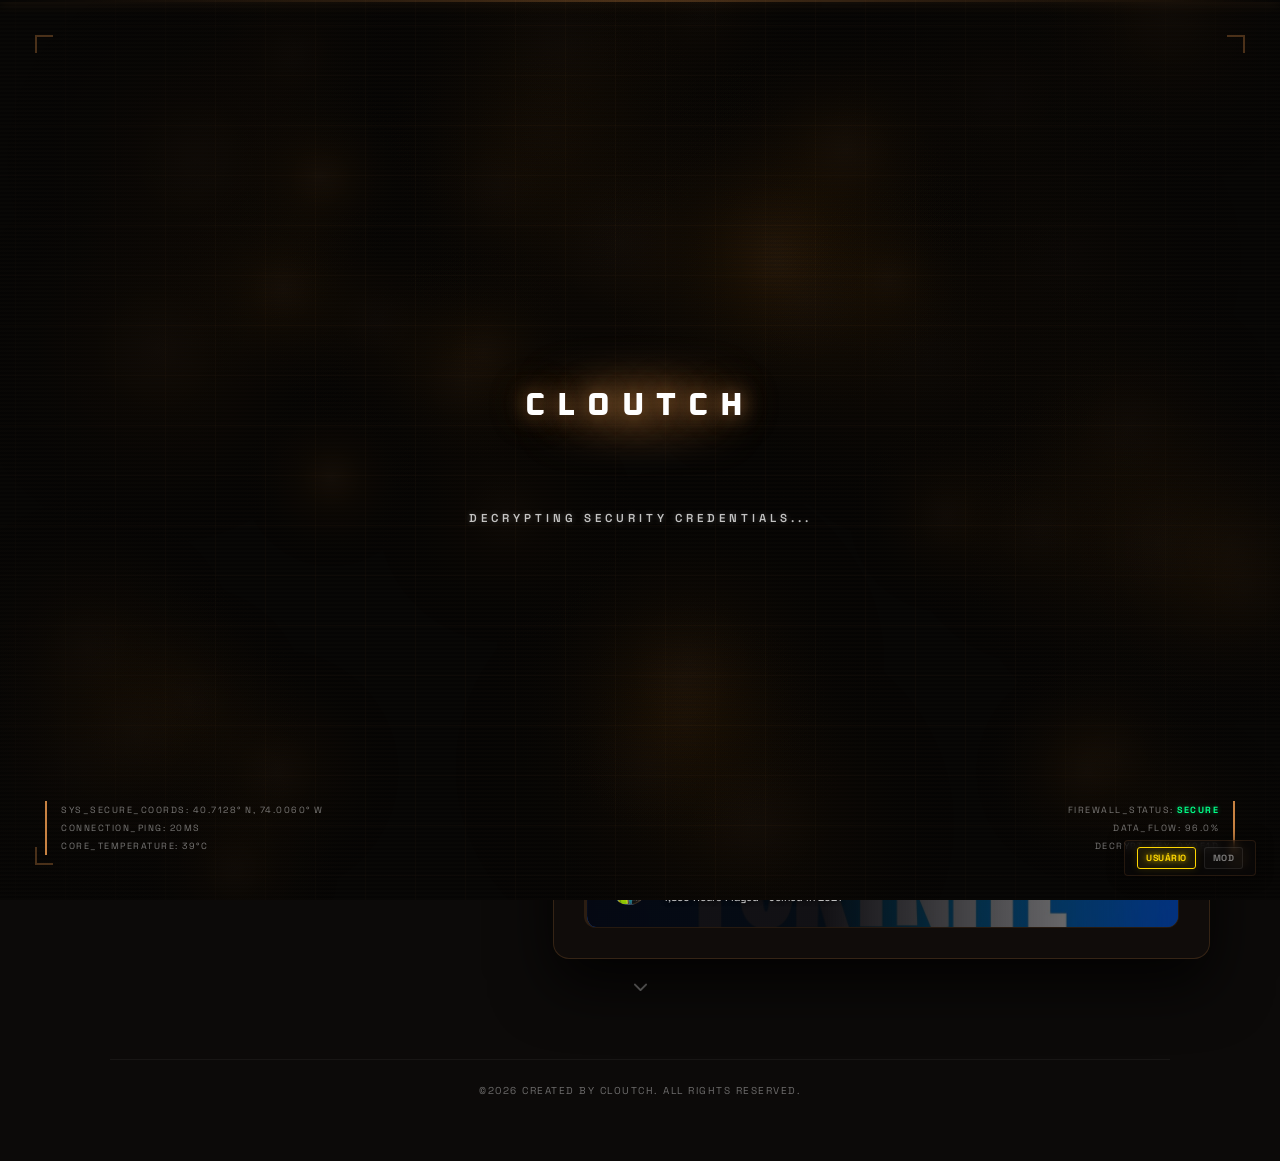
==== Perfil/index.html @ 37347b0c "gg" ====
<!DOCTYPE html>
<html lang="en">

<head>
  <meta charset="UTF-8">
  <meta name="viewport"
    content="width=device-width, initial-scale=1.0, maximum-scale=1.0, minimum-scale=1.0, user-scalable=no">
  <title>Profile | CLOUTCH</title>

  <!-- DNS Prefetching & Preconnecting for load speed -->
  <link rel="preconnect" href="https://fonts.googleapis.com">
  <link rel="preconnect" href="https://fonts.gstatic.com" crossorigin>
  <link rel="preconnect" href="https://cdnjs.cloudflare.com">

  <!-- Gamer Fonts -->
  <link
    href="https://fonts.googleapis.com/css2?family=Oxanium:wght@300;400;600;700;800;900&family=Space+Grotesk:wght@300;400;500;600;700;800&display=swap"
    rel="stylesheet">

  <link rel="stylesheet" href="css/style.css?v=1.2.6">
  <link rel="stylesheet" href="https://cdnjs.cloudflare.com/ajax/libs/font-awesome/6.4.0/css/all.min.css">
</head>

<body>

  <!-- Tela de Introdução (Intro HUD) -->
  <div id="intro-overlay" class="intro-overlay">
    <!-- Canvas para fumaça/partículas dinâmicas -->
    <canvas id="intro-canvas" class="intro-canvas"></canvas>

    <!-- Cantos HUD Decorativos -->
    <div class="hud-corner top-left"></div>
    <div class="hud-corner top-right"></div>
    <div class="hud-corner bottom-left"></div>
    <div class="hud-corner bottom-right"></div>

    <!-- Painéis Flutuantes de Dados -->
    <div class="hud-info-panel panel-left">
      <div>SYS_SECURE_COORDS: 40.7128° N, 74.0060° W</div>
      <div>CONNECTION_PING: <span id="hud-ping">24</span>ms</div>
      <div>CORE_TEMPERATURE: <span id="hud-temp">42</span>°C</div>
    </div>
    <div class="hud-info-panel panel-right">
      <div>FIREWALL_STATUS: <span class="text-green">SECURE</span></div>
      <div>DATA_FLOW: <span id="hud-flow">98.4%</span></div>
      <div>DECRYPT_KEY: <span id="hud-decrypt">0x7F2A</span></div>
    </div>

    <!-- Scanner Holográfico HUD -->
    <div class="intro-scanner-line"></div>

    <div class="intro-content">
      <!-- Logo da Intro Sem Círculo Giratório -->
      <div class="hud-logo-container">
        <span class="hud-title-name" id="glitch-logo">CLOUTCH</span>
        <div class="hud-logo-glow"></div>
      </div>

      <!-- Linha de Status Simples e Elegante -->
      <div class="hud-status-line" id="introTerminal">SYSTEM INITIALIZING...</div>
    </div>

    <!-- Seletor de Modo na Inicialização (Lado Direito) -->
    <div class="intro-mode-selector" id="introModeSelector">
      <button class="mode-btn btn-small active" id="btnModeUser">USUÁRIO</button>
      <button class="mode-btn btn-small" id="btnModeMod">MOD</button>
      <div id="introPassInputWrapper" class="intro-pass-wrapper"
        style="display: none; align-items: center; gap: 6px; margin-left: 8px;">
        <input type="password" id="introPassKey" placeholder="SENHA..." class="hud-input input-mini"
          style="font-family: 'Space Grotesk', sans-serif; font-size: 9px; padding: 4px 8px; border-radius: 3px; background: rgba(0,0,0,0.8); border: 1px solid var(--border); color: #fff; width: 100px;">
        <button class="hud-btn-primary btn-mini" id="btnIntroUnlock"
          style="font-family: 'Oxanium', sans-serif; font-size: 9px; padding: 4px 8px; border-radius: 3px; background: var(--primary); border: none; color: #000; cursor: pointer; font-weight: 700;">IR</button>
      </div>
    </div>
  </div>

  <!-- Background Video (Optimized for instant page load) -->
  <video id="video-background" autoplay loop muted playsinline preload="none">
    <source id="video-source" src="img/Videos/deltaforce.mp4" type="video/mp4">
  </video>

  <!-- Overlays HUD para profundidade -->
  <div class="video-overlay"></div>
  <div class="overlay-gradient"></div>
  <div class="grid-overlay"></div>
  <div class="vignette"></div>

  <audio id="bgAudio" loop preload="none">
    <source
      src="https://archive.org/download/dark-synthwave-pyl9yg/Cluster%20Buster%20-%20Dark%20Synthwave%20-%2012%20The%20Dead%20Next%20Door.mp3"
      type="audio/mpeg">
  </audio>

  <!-- Container Principal com Efeitos 3D -->
  <div class="container" id="hudContainer">

    <!-- Seletor de Idioma HUD Premium (Top Right) -->
    <div class="hud-lang-switcher">
      <button class="lang-btn active" data-lang="pt">PT</button>
      <span class="lang-divider">|</span>
      <button class="lang-btn" data-lang="en">EN</button>
    </div>

    <main class="hud-dashboard">

      <!-- COLUNA ESQUERDA (Left HUD - Réplica Canva) -->
      <section class="left-hud reveal-item reveal-left">

        <div class="hud-avatar-wrapper">
          <!-- Efeitos Holográficos no Fundo -->
          <div class="hud-avatar-glow"></div>

          <!-- Círculos Giratórios Vibrantes (Azul Marinho, Azul Vibrante e Neve Branca) -->
          <div class="hud-avatar-rings">
            <div class="spinning-circle circle-outer"></div>
            <div class="spinning-circle circle-middle">
              <div class="orbiting-dot"></div>
            </div>
            <div class="spinning-circle circle-inner"></div>
          </div>

          <!-- Moldura Circular do Avatar -->
          <div class="hud-avatar-border">
            <img src="img/Principal avatar.png" alt="Avatar de CLOUTCH" class="hud-avatar-img">
          </div>

          <!-- Container para Imagens Holográficas Flutuantes (Órbita de Bolhas ao redor do perfil) -->
          <div id="floating-holograms-container"></div>
        </div>

        <div class="hud-name-wrapper">
          <div class="hud-stars-rank">
            <i class="fas fa-star star-side"></i>
            <i class="fas fa-star star-center"></i>
            <i class="fas fa-star star-side"></i>
          </div>
          <h1 class="hud-main-name">CLOUTCH</h1>
          <div class="hud-status-widget">
            <div class="hud-status-ping-signal">
              <span class="ping-dot"></span>
              <span class="ping-wave"></span>
            </div>
            <div class="hud-status-text-container">
              <span class="hud-status-label">SYS_STATE:</span>
              <span id="dynamicStatusText" class="hud-status-text" data-i18n="statusText">CLOUTCH // CONEXÃO
                SEGURA</span>
              <span class="hud-status-cursor">_</span>
            </div>
          </div>
        </div>
      </section>

      <!-- COLUNA DIREITA (Right HUD - Launcher & Abas Dinâmicas) -->
      <section class="right-hud reveal-item reveal-right">

        <div class="tabs-card">
          <!-- Cabeçalho das Abas -->
          <div class="tabs-header" id="tabsHeader">
            <!-- Botão de Voltar para Jogos (oculto no início) -->
            <button class="tab-btn back-to-games hidden" id="backToGamesBtn">
              <i class="fas fa-arrow-left"></i> <span data-i18n="games">VOLTAR</span>
            </button>

            <!-- Aba Inicial de Jogos -->
            <button class="tab-btn active" data-tab="jogos" id="tabGamesBtn">
              <i class="fas fa-gamepad"></i> <span data-i18n="myGames">MEUS JOGOS</span>
            </button>

            <!-- Aba do Amigo Próximo -->
            <button class="tab-btn" data-tab="amigo" id="tabAmigoBtn">
              <i class="fas fa-user-friends"></i> <span data-i18n="closeFriend">AMIGO PRÓXIMO</span>
            </button>

            <!-- Abas do Jogo Selecionado (ocultas por padrão) -->
            <button class="tab-btn game-tab hidden" data-tab="perfil">
              <i class="fas fa-user-astronaut"></i> <span data-i18n="profile">PERFIL</span>
            </button>
            <button class="tab-btn game-tab hidden" data-tab="detalhes">
              <i class="fas fa-chart-bar"></i> <span data-i18n="stats">DETALHES</span>
            </button>
            <button class="tab-btn game-tab hidden" data-tab="conquistas">
              <i class="fas fa-trophy"></i> <span data-i18n="achievements">CONQUISTAS</span>
            </button>

            <!-- Botão de controle MOD (oculto por padrão, visível apenas no Mod mode) -->
            <button class="tab-btn mod-control-btn" id="btnOpenModControl"
              style="color: var(--secondary); border-left: 1px solid var(--border); display: none;">
              <i class="fas fa-sliders-h"></i> <span data-i18n="modControl">PAINEL MOD</span>
            </button>
          </div>

          <!-- Conteúdos das Abas -->
          <div class="tabs-content">

            <!-- Aba: Seleção Inicial de Jogos -->
            <div class="tab-panel active" id="tab-jogos">
              <div class="pd-header" data-i18n="selectGameHeader">// SELECIONE UM PERFIL DE JOGO</div>

              <div class="games-selector-grid">

                <!-- Delta Force Card -->
                <div class="launcher-game-card" data-game="deltaforce"
                  style="background-image: linear-gradient(90deg, rgba(5, 4, 8, 0.95) 40%, rgba(5, 4, 8, 0.45) 100%), url('img/Delta Force banner.jpg');">
                  <div class="lgc-icon"
                    style="background-image: url('img/deltaforce_avatar.jpg'); background-size: cover; background-position: center;">
                  </div>
                  <div class="lgc-info">
                    <div class="lgc-name">Delta Force: Hawk Ops</div>
                    <div class="lgc-meta"> 4700 Hours Played &bull; Joined in 2025</div>
                  </div>
                  <div class="lgc-arrow"><i class="fas fa-chevron-right"></i></div>
                </div>

                <!-- Rust Card -->
                <div class="launcher-game-card" data-game="rust"
                  style="background-image: linear-gradient(90deg, rgba(5, 4, 8, 0.95) 40%, rgba(5, 4, 8, 0.45) 100%), url('img/Rust banner.jpg');">
                  <div class="lgc-icon"
                    style="background-image: url('img/avatarRust1.png'); background-size: cover; background-position: center;">
                  </div>
                  <div class="lgc-info">
                    <div class="lgc-name">Rust Mobile</div>
                    <div class="lgc-meta">5,200 Hours Played &bull; Joined in 2025</div>
                  </div>
                  <div class="lgc-arrow"><i class="fas fa-chevron-right"></i></div>
                </div>

                <!-- Valorant Card -->
                <div class="launcher-game-card" data-game="valorant"
                  style="background-image: linear-gradient(90deg, rgba(5, 4, 8, 0.95) 40%, rgba(5, 4, 8, 0.45) 100%), url('img/valorent banner.jpg');">
                  <div class="lgc-icon"
                    style="background-image: url('img/valorant_avatar.jpg'); background-size: cover; background-position: center;">
                  </div>
                  <div class="lgc-info">
                    <div class="lgc-name">Valorant</div>
                    <div class="lgc-meta">350 Hours Played &bull; Joined in 2024</div>
                  </div>
                  <div class="lgc-arrow"><i class="fas fa-chevron-right"></i></div>
                </div>

                <!-- Counter-Strike 2 Card -->
                <div class="launcher-game-card" data-game="cs2"
                  style="background-image: linear-gradient(90deg, rgba(5, 4, 8, 0.95) 40%, rgba(5, 4, 8, 0.45) 100%), url('img/Cs2 banner.jpg');">
                  <div class="lgc-icon"
                    style="background-image: url('img/Cs2 perfil.jpg'); background-size: cover; background-position: center;">
                  </div>
                  <div class="lgc-info">
                    <div class="lgc-name">Counter-Strike 2</div>
                    <div class="lgc-meta">3050 Hours Played &bull; Joined in 2021</div>
                  </div>
                  <div class="lgc-arrow"><i class="fas fa-chevron-right"></i></div>
                </div>

                <!-- GTA 5 Card -->
                <div class="launcher-game-card" data-game="gta5"
                  style="background-image: linear-gradient(90deg, rgba(5, 4, 8, 0.95) 40%, rgba(5, 4, 8, 0.45) 100%), url('img/GTA 5 banner.jpg');">
                  <div class="lgc-icon"
                    style="background-image: url('img/Gta 5 avatar.jpg'); background-size: cover; background-position: center;">
                  </div>
                  <div class="lgc-info">
                    <div class="lgc-name">Grand Theft Auto V</div>
                    <div class="lgc-meta">3,250 Hours Played &bull; Joined in 2020</div>
                  </div>
                  <div class="lgc-arrow"><i class="fas fa-chevron-right"></i></div>
                </div>

                <!-- Mission Evo Card -->
                <div class="launcher-game-card" data-game="missionevo"
                  style="background-image: linear-gradient(90deg, rgba(5, 4, 8, 0.95) 40%, rgba(5, 4, 8, 0.45) 100%), url('img/Mission evo Baner.jpg');">
                  <div class="lgc-icon"
                    style="background-image: url('img/Mission evo Avatar.jpg'); background-size: cover; background-position: center;">
                  </div>
                  <div class="lgc-info">
                    <div class="lgc-name">Mission Evo</div>
                    <div class="lgc-meta">1,420 Hours Played &bull; Joined in 2025</div>
                  </div>
                  <div class="lgc-arrow"><i class="fas fa-chevron-right"></i></div>
                </div>

                <!-- Fortnite Card -->
                <div class="launcher-game-card" data-game="fortnite"
                  style="background-image: linear-gradient(90deg, rgba(5, 4, 8, 0.95) 40%, rgba(5, 4, 8, 0.45) 100%), url('img/Fortnit banner.jpg');">
                  <div class="lgc-icon"
                    style="background-image: url('img/fortnite avatar.jpeg'); background-size: cover; background-position: center;">
                  </div>
                  <div class="lgc-info">
                    <div class="lgc-name">Fortnite</div>
                    <div class="lgc-meta">1,850 Hours Played &bull; Joined in 2021</div>
                  </div>
                  <div class="lgc-arrow"><i class="fas fa-chevron-right"></i></div>
                </div>

              </div>
            </div>

            <!-- Aba: Amigo Próximo (Modelo de Perfil Dinâmico) -->
            <div class="tab-panel" id="tab-amigo">

              <!-- LISTA DE AMIGOS (Visível por padrão) -->
              <div id="friends-list-view" class="friends-list-view">
                <div class="pd-header" data-i18n="availableFriendsHeader">// OPERADORES AMIGOS DISPONÍVEIS</div>
                <div class="friends-grid" id="friendsGrid">
                  <!-- Gerado dinamicamente via JS -->
                </div>
              </div>

              <!-- DETALHES DO AMIGO SELECIONADO (Oculto por padrão) -->
              <div id="friend-profile-view" class="friend-profile-view hidden">
                <div class="friend-profile-back-bar">
                  <button class="hud-action-btn" id="btnBackToFriends">
                    <i class="fas fa-arrow-left"></i> <span data-i18n="backToList">VOLTAR PARA A LISTA</span>
                  </button>
                </div>
                <div class="df-profile-layout friend-profile" style="margin-top: 15px;">
                  <!-- Lado Esquerdo: Estatísticas e Detalhes do Amigo -->
                  <div class="df-profile-stats">
                    <div class="pd-header" id="friendProfileHeader">// OPERADOR AMIGO: INDIO-MITO</div>

                    <!-- Biografia do Amigo -->
                    <div class="friend-bio-box" id="friendBioBox">
                      <!-- Carregado via JS -->
                    </div>

                    <!-- Classificação & Mini Grid do Amigo -->
                    <div class="df-quick-stats-row" id="friendQuickStats">
                      <div class="df-rank-badge-card">
                        <span class="df-rb-label">ELITE RANKING</span>
                        <div class="df-rb-title" id="friendRankTitle">DF Pinnacle ⭐</div>
                        <div class="df-rb-score" id="friendRankScore">Score: 94,200</div>
                      </div>
                      <div class="df-stats-mini-grid">
                        <div class="df-sm-item">
                          <span class="df-sm-lbl">PLAYTIME</span>
                          <span class="df-sm-val" id="friendPlaytime">4,354h</span>
                        </div>
                        <div class="df-sm-item">
                          <span class="df-sm-lbl">BATTLES</span>
                          <span class="df-sm-val" id="friendBattles">11,130</span>
                        </div>
                        <div class="df-sm-item">
                          <span class="df-sm-lbl">OVERALL K.D</span>
                          <span class="df-sm-val highlighted-kd" id="friendKD">3.10</span>
                        </div>
                        <div class="df-sm-item">
                          <span class="df-sm-lbl">KILLS</span>
                          <span class="df-sm-val" id="friendKills">34,503</span>
                        </div>
                      </div>
                    </div>

                    <!-- Detalhes de Desempenho -->
                    <div class="pd-header" id="friendPerformanceHeader">// PERFORMANCE DETAILS</div>
                    <div class="details-full-grid" id="friendDetailsGrid">
                      <!-- Carregado dinamicamente via JS -->
                    </div>

                    <!-- Seção de Jogos do Amigo -->
                    <div id="friendGamesSection" style="display: none; margin-top: 18px;">
                      <div class="pd-header" data-i18n="friendActiveGames">// JOGOS JOGADOS POR ELE</div>
                      <div class="friend-games-grid" id="friendGamesGrid"
                        style="display: flex; flex-wrap: wrap; gap: 8px; margin-top: 10px;">
                        <!-- Gerado dinamicamente via JS -->
                      </div>
                    </div>
                  </div>
                </div>
              </div>

            </div>

            <!-- Aba: Perfil do Jogo (Dinamizado por JS) -->
            <div class="tab-panel" id="tab-perfil">
              <div class="df-profile-layout">

                <!-- Lado Esquerdo: Estatísticas e Emblemas -->
                <div class="df-profile-stats">
                  <div class="pd-header" id="profileHeader" data-i18n="generalOperatorData">// DADOS GERAIS DO OPERADOR
                  </div>

                  <!-- Link/Sync Button for account connection -->
                  <div class="df-action-row" id="dfSyncActionRow"
                    style="margin-bottom: 20px; display: none; gap: 12px; flex-wrap: wrap; align-items: center;">
                    <button class="hud-action-btn" id="btnOpenSync">
                      <i class="fas fa-network-wired"></i> <span data-i18n="linkAccount">VINCULAR CONTA /
                        ATUALIZAR</span>
                    </button>
                    <div id="quickSyncIndicator" class="quick-sync-indicator"
                      style="display: none; align-items: center; gap: 6px; font-size: 10px; font-family: 'Space Grotesk', sans-serif; color: var(--green);">
                      <span class="ping-dot"
                        style="background: var(--green); box-shadow: 0 0 6px var(--green); display: inline-block; width: 6px; height: 6px; border-radius: 50%;"></span>
                      <span>CONNECTED: <span id="quickSyncName" style="font-weight: 700; color: #fff;"></span></span>
                    </div>
                  </div>

                  <!-- Classificação & Mini Grid -->
                  <div class="df-quick-stats-row">
                    <div class="df-rank-badge-card">
                      <span class="df-rb-label">BEST RANKING</span>
                      <div class="df-rb-title" id="dfRankTitle">DF Pinnacle 🌟 256</div>
                      <div class="df-rb-score" id="dfRankScore">Score: 89150</div>
                    </div>
                    <div class="df-stats-mini-grid">
                      <div class="df-sm-item">
                        <span class="df-sm-lbl">HOURS</span>
                        <span class="df-sm-val" id="dfHours">4700h</span>
                      </div>
                      <div class="df-sm-item">
                        <span class="df-sm-lbl">BATTLES</span>
                        <span class="df-sm-val" id="dfBattles">11430</span>
                      </div>
                      <div class="df-sm-item">
                        <span class="df-sm-lbl">ASSETS</span>
                        <span class="df-sm-val" id="dfAssets">256.8M</span>
                      </div>
                      <div class="df-sm-item">
                        <span class="df-sm-lbl">EXT. RATE</span>
                        <span class="df-sm-val" id="dfExtractRate">39.8%</span>
                      </div>
                    </div>
                  </div>

                  <!-- Nível & Emblemas Equipados -->
                  <div class="df-equipped-section">
                    <div class="df-op-level-card">
                      <span class="df-op-lbl">OPERATION LEVEL</span>
                      <div class="df-op-badge">
                        <i class="fas fa-helicopter"></i>
                        <span id="dfOpLevel">60</span>
                      </div>
                    </div>
                    <div class="df-equipped-emblems">
                      <span class="df-ee-lbl">EQUIPPED EMBLEMS</span>
                      <div class="df-ee-grid" id="dfEquippedGrid">
                        <!-- Carregado via JS -->
                      </div>
                    </div>
                  </div>

                  <!-- Briefing da Operação / Estilo de Jogo & Gameplay Screen 4K -->
                  <div class="df-playstyle-card" id="dfPlaystyleCard" style="display: none;">
                    <div class="playstyle-header">
                      <div class="playstyle-header-title">
                        <i class="fas fa-satellite-dish"></i> <span id="missionBriefingTitle"
                          data-i18n="missionBriefing">// MISSION BRIEFING & PLAYSTYLE</span>
                      </div>
                      <div class="gameplay-4k-badge">
                        <span class="pulse-red-dot"></span> 4K ULTRA HD
                      </div>
                    </div>

                    <!-- Gameplay 4K Video Screen Container -->
                    <div class="gameplay-video-screen" id="gameplayVideoContainer">
                      <div class="hud-corner top-left"></div>
                      <div class="hud-corner top-right"></div>
                      <div class="hud-corner bottom-left"></div>
                      <div class="hud-corner bottom-right"></div>

                      <video id="gameplayVideo" autoplay loop muted playsinline preload="none">
                        <source id="gameplayVideoSource" src="img/Videos/deltaforce.mp4" type="video/mp4">
                        Seu navegador não suporta vídeos HTML5.
                      </video>

                      <!-- Overlay HUD controls on video -->
                      <div class="video-hud-overlay">
                        <div class="vho-status">
                          <i class="fas fa-play-circle"></i> <span id="vhoGameTitle">DELTA FORCE 4K GAMEPLAY</span>
                        </div>
                      </div>
                    </div>

                    <div class="playstyle-body" id="dfPlaystyleText">
                      <!-- Carregado via JS -->
                    </div>
                  </div>

                  <!-- GAME LINKS (Site Oficial e Redes) -->
                  <div class="df-links-section" id="dfLinksSection" style="display: none;">
                    <span class="df-ee-lbl">// OFFICIAL & COMMUNITY LINKS</span>
                    <div class="df-links-grid" id="dfLinksGrid">
                      <!-- Carregado via JS -->
                    </div>
                  </div>
                </div>


              </div>
            </div>

            <!-- Aba: Detalhes do Jogo (Dinamizado por JS) -->
            <div class="tab-panel" id="tab-detalhes">
              <div class="df-details-layout">

                <!-- Lado Esquerdo: Estatísticas completas -->
                <div class="df-details-stats">
                  <div class="pd-header" id="detailsHeader" data-i18n="performanceDetails">// DETALHES DE DESEMPENHO
                  </div>
                  <div class="details-full-grid" id="dfDetailsGrid">
                    <!-- Carregado via JS -->
                  </div>
                </div>

                <!-- Lado Direito: Gráfico de Radar SVG -->
                <div class="df-details-radar">
                  <div class="pd-header" style="text-align: center;" data-i18n="combatAttributes">// ATRIBUTOS DE
                    COMBATE</div>
                  <div class="radar-container-wrap">
                    <svg viewBox="0 0 200 200" class="hud-radar-svg">
                      <!-- Grelha -->
                      <polygon points="100,20 176,75 147,165 53,165 24,75" class="r-grid-line" />
                      <polygon points="100,40 157,84 135,152 65,152 43,84" class="r-grid-line" />
                      <polygon points="100,60 138,93 124,139 76,139 62,93" class="r-grid-line" />
                      <polygon points="100,80 119,102 112,125 88,125 81,102" class="r-grid-line" />

                      <!-- Eixos -->
                      <line x1="100" y1="100" x2="100" y2="20" class="r-axis-line" />
                      <line x1="100" y1="100" x2="176" y2="75" class="r-axis-line" />
                      <line x1="100" y1="100" x2="147" y2="165" class="r-axis-line" />
                      <line x1="100" y1="100" x2="53" y2="165" class="r-axis-line" />
                      <line x1="100" y1="100" x2="24" y2="75" class="r-axis-line" />

                      <!-- Polígono dinâmico do radar -->
                      <polygon points="100,100 100,100 100,100 100,100 100,100" class="r-value-poly" id="dfRadarPoly" />
                    </svg>

                    <!-- Rótulos -->
                    <span class="r-label r-lbl-top">COMBAT</span>
                    <span class="r-label r-lbl-right">SURVIVAL</span>
                    <span class="r-label r-lbl-botright">CO-OP (PART 1)</span>
                    <span class="r-label r-lbl-botleft">CO-OP (PART 2)</span>
                    <span class="r-label r-lbl-left">WEALTH</span>
                  </div>
                </div>

              </div>
            </div>

            <!-- Aba: Conquistas / Customização (Dinamizado por JS) -->
            <div class="tab-panel" id="tab-conquistas">

              <!-- Título Militar Equipado -->
              <div class="df-active-title-card">
                <div class="pd-header" data-i18n="militaryTitleInUse">// TÍTULO MILITAR EM USO</div>
                <div id="dfTitleDisplay">
                  <!-- Banner Dinâmico em Imagem -->
                  <div class="df-title-display-fallback">
                    <i class="fas fa-ribbon"></i>
                    <div class="df-td-info">
                      <div class="df-td-name" id="dfTitleName">God of War T6</div>
                      <div class="df-td-desc" id="dfTitleDesc">Achieved the maximum prestige of the assault season.
                      </div>
                    </div>
                  </div>
                </div>
              </div>

              <!-- Seletor de Banners/Títulos -->
              <div class="df-all-titles-section" id="dfAllTitlesSection">
                <div class="pd-header" data-i18n="bannersSelector">// SELETOR DE BANNERS E TÍTULOS</div>
                <div class="df-titles-selector-grid" id="dfTitlesGrid">
                  <!-- Carregado via JS -->
                </div>
              </div>

              <!-- Painel de Emblemas de Operador -->
              <div class="df-all-emblems-section">
                <div class="pd-header" data-i18n="collectiblesHeader">// COLECIONÁVEIS E EMBLEMAS MILITARES</div>
                <div class="df-emblems-grid" id="dfAllEmblemsGrid">
                  <!-- Carregado via JS -->
                </div>
              </div>

            </div>

          </div>
        </div>

      </section>

    </main>

    <!-- Indicador de Rolagem -->
    <div class="hud-scroll-indicator">
      <i class="fas fa-chevron-down"></i>
    </div>

    <!-- COPYRIGHT FOOTER (Clean Black & White) -->
    <footer class="hud-clean-footer">
      <div class="footer-copyright-text">
        ©2026 Created by CLOUTCH. All rights reserved.
      </div>
    </footer>

  </div>

  <div id="hudTooltip" class="hud-tooltip"></div>

  <!-- Modal Holográfico: Mod Control Dashboard -->
  <div id="sync-modal" class="hud-modal">
    <div class="hud-modal-overlay" id="syncModalOverlay"></div>
    <div class="hud-modal-content" style="max-width: 720px; max-height: 90vh;">
      <!-- Hud corners -->
      <div class="hud-corner top-left"></div>
      <div class="hud-corner top-right"></div>
      <div class="hud-corner bottom-left"></div>
      <div class="hud-corner bottom-right"></div>

      <div class="hud-modal-header">
        <span class="hud-modal-title" id="modModalTitle">// OPERATOR ACCESS: MOD DASHBOARD</span>
        <div style="display: flex; align-items: center; gap: 10px;">
          <button class="hud-btn-secondary" id="btnAdminLogout"
            style="font-size: 9px; padding: 4px 8px; border-radius: 3px; display: none;">
            <i class="fas fa-sign-out-alt"></i> LOCK SESSION
          </button>
          <button class="hud-modal-close" id="closeSyncModal">&times;</button>
        </div>
      </div>

      <div class="hud-modal-body">
        <!-- VISTA 1: Tela de Login / Bloqueio (Default se não autenticado) -->
        <div id="sync-login-view" class="sync-login-view">
          <div class="hud-modal-section" style="text-align: center; padding: 30px 20px; margin-bottom: 0;">
            <i class="fas fa-user-shield"
              style="font-size: 32px; color: var(--secondary); margin-bottom: 16px; text-shadow: 0 0 10px rgba(255, 215, 0, 0.3);"></i>
            <div class="pd-header">// IDENTITY SECURITY PROTOCOL</div>
            <p class="section-desc-info" style="margin-bottom: 20px;">Administrative privileges required. Enter
              authentication passcode to decrypt control nodes.</p>

            <div class="input-group" style="max-width: 320px; margin: 0 auto;">
              <input type="password" id="adminPassKey" placeholder="ENTER ACCESS KEY..." class="hud-input"
                style="text-align: center;">
              <button class="hud-btn-primary" id="btnAdminUnlock">
                <i class="fas fa-key"></i> UNLOCK
              </button>
            </div>

            <div id="loginFeedback" class="search-feedback-log"
              style="max-width: 320px; margin: 15px auto 0 auto; text-align: left; height: 50px;">
              <div class="log-line text-dim">Gateway standing by. Awaiting key auth...</div>
            </div>
          </div>
        </div>

        <!-- VISTA 2: Console do Admin (Oculto por padrão até logar) -->
        <div id="sync-admin-view" class="sync-admin-view hidden-details">

          <!-- Seção 1: Identidade do Operador (Global) -->
          <div class="hud-modal-section">
            <div class="pd-header">// GLOBAL OPERATOR IDENTITY</div>
            <div class="stats-editor-grid" style="grid-template-columns: 1fr 1fr;">
              <div class="editor-field">
                <label>OPERATOR CALLSIGN (NAME)</label>
                <input type="text" id="editGlobalName" class="hud-input" placeholder="e.g. CLOUTCH">
              </div>
              <div class="editor-field">
                <label>AVATAR IMAGE URL / PATH</label>
                <input type="text" id="editGlobalAvatar" class="hud-input" placeholder="img/Principal avatar.png">
              </div>
            </div>
          </div>

          <!-- Seção 2: Estatísticas Dinâmicas do Jogo Ativo -->
          <div class="hud-modal-section">
            <div class="pd-header" id="modActiveGameHeader">// ACTIVE GAME CONFIG: DELTA FORCE</div>
            <p class="section-desc-info">Modify the records and metrics displayed on the active game dashboard tab.</p>

            <div class="stats-editor-grid" style="grid-template-columns: 1fr 1fr; margin-bottom: 12px;">
              <div class="editor-field">
                <label>RANKING / PRESTIGE TITLE</label>
                <input type="text" id="editGameRankTitle" class="hud-input">
              </div>
              <div class="editor-field">
                <label>RANKING SCORE VALUE</label>
                <input type="text" id="editGameRankScore" class="hud-input">
              </div>
              <div class="editor-field">
                <label>TOTAL BATTLES / MATCHES</label>
                <input type="text" id="editGameBattles" class="hud-input">
              </div>
              <div class="editor-field">
                <label>PLAYTIME HOURS</label>
                <input type="text" id="editGameHours" class="hud-input">
              </div>
              <div class="editor-field" style="grid-column: span 2;">
                <label>GAMEPLAY VIDEO URL / FILE PATH (4K)</label>
                <input type="text" id="editGameVideoUrl" class="hud-input"
                  placeholder="e.g. videoplayback (1).webm or https://path/to/video.mp4">
              </div>
            </div>

            <div class="pd-header">// EXTRA PERFORMANCE ATTRIBUTES</div>
            <!-- Container de Inputs Gerados Dinamicamente via JS -->
            <div class="stats-editor-grid" id="dynamicStatsFieldsContainer"></div>

            <div class="pd-header" style="margin-top: 16px;">// GAME LINKS & OFFICIAL WEBSITES</div>
            <p class="section-desc-info" style="margin-bottom: 8px;">Add links to official sites or community hubs for
              this game (Format: Label|URL, one link per line).</p>
            <div style="margin-bottom: 16px;">
              <textarea id="editGameLinks" class="hud-input" rows="3"
                style="width: 100%; font-family: monospace; font-size: 10px; background: rgba(0,0,0,0.8); border: 1px solid var(--border); color: #fff; border-radius: 4px; padding: 10px; resize: vertical;"
                placeholder="Site Oficial|https://deltaforce.garena.com/pt/?redirect=0&#10;Discord Oficial|https://discord.gg/deltaforce"></textarea>
            </div>
          </div>

          <!-- Seção 3: Adicionar Novo Título Militar -->
          <div class="hud-modal-section">
            <div class="pd-header">// ADD NEW MILITARY TITLE TO GAME</div>
            <p class="section-desc-info">Create a new customizable prestige banner card and add it to the selector
              database.</p>
            <div class="stats-editor-grid" style="grid-template-columns: 1fr 1fr;">
              <div class="editor-field">
                <label>TITLE CALLSIGN (NAME)</label>
                <input type="text" id="newTitleName" class="hud-input" placeholder="e.g. God of War T10">
              </div>
              <div class="editor-field">
                <label>BANNER IMAGE FILENAME</label>
                <input type="text" id="newTitleFile" class="hud-input"
                  placeholder="e.g. tituloRust1.png (inside img/titulos/)">
              </div>
              <div class="editor-field" style="grid-column: span 2;">
                <label>PRESTIGE REQUIREMENT / DESCRIPTION</label>
                <input type="text" id="newTitleDesc" class="hud-input"
                  placeholder="e.g. Reached top rank in Warzone Season 10">
              </div>
            </div>
            <div style="display: flex; justify-content: flex-end; margin-top: 12px;">
              <button class="hud-btn-secondary" id="btnAddTitle">
                <i class="fas fa-plus"></i> ADD TITLE
              </button>
            </div>
          </div>

          <!-- Seção 4: Adicionar Novo Emblema Militar -->
          <div class="hud-modal-section">
            <div class="pd-header">// ADD NEW COLLECTIBLE EMBLEM / PATCH</div>
            <p class="section-desc-info">Create a military patch badge collectible and add it to the unlocked items
              grid.</p>
            <div class="stats-editor-grid" style="grid-template-columns: 1fr 1fr 1fr;">
              <div class="editor-field">
                <label>EMBLEM NAME</label>
                <input type="text" id="newEmblemName" class="hud-input" placeholder="e.g. Gold Eagle">
              </div>
              <div class="editor-field">
                <label>CUSTOM IMAGE FILE PATH (OPTIONAL)</label>
                <input type="text" id="newEmblemFile" class="hud-input"
                  placeholder="e.g. emblemFile.png (inside img/emblemas/)">
              </div>
              <div class="editor-field">
                <label>FONT AWESOME ICON CLASS (IF NO IMAGE)</label>
                <input type="text" id="newEmblemIcon" class="hud-input" placeholder="e.g. fa-award" value="fa-award">
              </div>

              <div class="editor-field">
                <label>EMBLEM SHAPE (SVG SHAPE CLASS)</label>
                <select id="newEmblemShape" class="hud-input">
                  <option value="shape-shield">Shield</option>
                  <option value="shape-circle">Circle</option>
                  <option value="shape-diamond">Diamond</option>
                  <option value="shape-triangle">Triangle</option>
                </select>
              </div>
              <div class="editor-field">
                <label>EMBLEM COLOR CLASS</label>
                <select id="newEmblemColor" class="hud-input">
                  <option value="gold-emb">Gold</option>
                  <option value="cyan-emb">Cyan</option>
                  <option value="blue-emb">Blue</option>
                  <option value="red-emb">Red</option>
                  <option value="green-emb">Green</option>
                </select>
              </div>
              <div class="editor-field">
                <label>UNLOCKED STATE</label>
                <select id="newEmblemUnlocked" class="hud-input">
                  <option value="true">Unlocked</option>
                  <option value="false">Locked</option>
                </select>
              </div>

              <div class="editor-field" style="grid-column: span 3;">
                <label>ACQUISITION DESCRIPTION</label>
                <input type="text" id="newEmblemDesc" class="hud-input"
                  placeholder="e.g. Awarded for 10 consecutive victories.">
              </div>
            </div>
            <div style="display: flex; justify-content: flex-end; margin-top: 12px;">
              <button class="hud-btn-secondary" id="btnAddEmblem">
                <i class="fas fa-plus"></i> ADD EMBLEM
              </button>
            </div>
          </div>

          <!-- Seção 5: Conexão & Auto-Sync -->
          <div class="hud-modal-section">
            <div class="pd-header">// NETWORK LINK & SYNC SIMULATOR</div>
            <div class="sync-options-row">
              <div class="sync-option-card">
                <span class="option-title">AUTO-SYNC SIMULATOR</span>
                <p class="option-desc">Simulates live gameplay progression in the background.</p>
                <label class="hud-switch">
                  <input type="checkbox" id="chkAutoSync">
                  <span class="slider"></span>
                </label>
              </div>

              <div class="sync-option-card">
                <span class="option-title">GAMES NETWORK STATUS</span>
                <p class="option-desc">Connect/Disconnect to simulated main server node.</p>
                <div class="link-status-container" style="padding: 6px 12px; margin-bottom: 0;">
                  <div class="status-indicator">
                    <span class="ping-dot red" id="syncStatusDot"></span>
                    <span id="syncStatusText" class="status-text text-red" style="font-size: 9px;">DISCONNECTED</span>
                  </div>
                  <div id="linkedAccountDetails" class="hidden-details"
                    style="font-size: 9px; flex-direction: column; gap: 2px;">
                    <div>NAME: <span id="linkedName" class="text-highlight">None</span></div>
                    <div>UID: <span id="linkedUID" class="text-dim">00000000</span></div>
                  </div>
                </div>

                <div class="input-group" style="margin-top: 10px; gap: 5px;">
                  <input type="text" id="dfSearchNickname" placeholder="NICKNAME / UID..." class="hud-input"
                    style="padding: 6px 10px; font-size: 11px;">
                  <button class="hud-btn-primary" id="btnSearchConnect" style="padding: 6px 12px; font-size: 10px;">
                    CONNECT
                  </button>
                </div>
                <div id="searchFeedback" class="search-feedback-log"
                  style="height: 40px; min-height: 40px; margin-top: 8px; padding: 4px 8px; font-size: 8px;">
                  <div class="log-line text-dim">System standby...</div>
                </div>
              </div>
            </div>
          </div>

          <!-- Ações Gerais -->
          <div class="editor-actions"
            style="margin-top: 24px; padding-top: 16px; border-top: 1px solid var(--border); display: flex; justify-content: flex-end; gap: 10px;">
            <button class="hud-btn-secondary" id="btnCancelModPanel" type="button">
              CANCEL
            </button>
            <button class="hud-btn-primary" id="btnSaveManualStats" type="button">
              <i class="fas fa-save"></i> SAVE ALL CHANGES
            </button>
          </div>

        </div>
      </div>
    </div>
  </div>

  <!-- Notification Toast Container -->
  <div id="hud-notification-container" class="hud-notification-container"></div>

  <script src="script.js?v=1.2.6"></script>
</body>

</html>
---- Perfil/css/style.css ----
@import url('https://fonts.googleapis.com/css2?family=Oxanium:wght@300;400;600;700;800;900&family=Space+Grotesk:wght@300;400;500;600;700;800&display=swap');

/* ═══════════════════════════════════════════════════
   CONFIGURAÇÕES GERAIS E RESET
   ═══════════════════════════════════════════════════ */
:root {
  --bg: #0c0a09;
  --primary: #c88242;
  /* Bronze Militar */
  --secondary: #ffd700;
  /* Amarelo Canva */
  --orange: #ff8c00;
  /* Laranja Canva */
  --green: #00ff88;
  /* Verde Ativo */
  --text: #ffffff;
  --text-dim: rgba(255, 255, 255, 0.45);
  --text-mid: rgba(255, 255, 255, 0.75);
  --border: rgba(200, 130, 66, 0.2);
  --glass: rgba(18, 14, 11, 0.85);
  --transition: all 0.3s cubic-bezier(0.25, 0.8, 0.25, 1);
}

*,
*::before,
*::after {
  box-sizing: border-box;
  margin: 0;
  padding: 0;
}

html {
  scroll-behavior: smooth;
  scrollbar-width: thin;
  scrollbar-color: var(--primary) rgba(255, 255, 255, .05);
  overflow-x: hidden;
  width: 100%;
  touch-action: pan-x pan-y;
  -ms-touch-action: pan-x pan-y;
}

html::-webkit-scrollbar {
  width: 6px;
}

html::-webkit-scrollbar-track {
  background: rgba(255, 255, 255, .03);
}

html::-webkit-scrollbar-thumb {
  background: var(--primary);
  border-radius: 4px;
}

body {
  font-family: 'Space Grotesk', 'Oxanium', sans-serif;
  background: var(--bg);
  color: var(--text);
  -webkit-font-smoothing: antialiased;
  overflow-x: hidden;
  min-height: 100vh;
  user-select: none;
  -webkit-user-select: none;
  -moz-user-select: none;
  -ms-user-select: none;
  touch-action: pan-x pan-y;
  -ms-touch-action: pan-x pan-y;
}

body::before {
  content: '';
  position: fixed;
  inset: 0;
  background: radial-gradient(700px circle at var(--mouse-x, 50%) var(--mouse-y, 50%), rgba(200, 130, 66, 0.04) 0%, transparent 60%);
  pointer-events: none;
  z-index: -5;
}

/* ═══════════════════════════════════════════════════
   VIDEO E OVERLAYS DE FUNDO
   ═══════════════════════════════════════════════════ */
#video-background {
  position: fixed;
  inset: 0;
  width: 100vw;
  height: 100vh;
  object-fit: cover;
  z-index: -10;
  pointer-events: none;
  filter: brightness(0.38) contrast(1.1) saturate(0.7);
}

.video-overlay {
  position: fixed;
  inset: 0;
  background: rgba(0, 0, 0, 0.45);
  z-index: -9;
  pointer-events: none;
}

.overlay-gradient {
  position: fixed;
  inset: 0;
  z-index: -8;
  pointer-events: none;
  background:
    radial-gradient(ellipse at 15% 70%, rgba(200, 130, 66, 0.08) 0%, transparent 45%),
    radial-gradient(ellipse at 85% 20%, rgba(255, 140, 0, 0.06) 0%, transparent 45%),
    linear-gradient(180deg, rgba(12, 10, 9, 0.9) 0%, rgba(12, 10, 9, 0.2) 50%, rgba(12, 10, 9, 0.95) 100%);
}

.grid-overlay {
  position: fixed;
  inset: 0;
  z-index: -7;
  pointer-events: none;
  background-image:
    linear-gradient(rgba(200, 130, 66, 0.02) 1px, transparent 1px),
    linear-gradient(90deg, rgba(200, 130, 66, 0.02) 1px, transparent 1px);
  background-size: 40px 40px;
}

.vignette {
  position: fixed;
  inset: 0;
  z-index: -6;
  pointer-events: none;
  background: radial-gradient(circle, transparent 40%, rgba(12, 10, 9, 0.85) 100%);
}



/* ═══════════════════════════════════════════════════
   CONTAINER E LAYOUT PRINCIPAL
   ═══════════════════════════════════════════════════ */
.container {
  position: relative;
  max-width: 1100px;
  margin: 0 auto;
  padding: 80px 20px 40px 20px;
  z-index: 10;
  min-height: 100vh;
  display: flex;
  flex-direction: column;
  justify-content: space-between;
  /* Ativa suporte para preservação 3D nos filhos */
  transform-style: preserve-3d;
  will-change: transform;
}

.hud-dashboard {
  display: grid;
  grid-template-columns: 38% 62%;
  gap: 40px;
  align-items: flex-start;
  margin-top: 40px;
  transform-style: preserve-3d;
}

/* ═══════════════════════════════════════════════════
   COLUNA ESQUERDA - NOVO TERMINAL HUD (MOCKUP CANVA)
   ═══════════════════════════════════════════════════ */
.left-hud-console {
  display: flex;
  flex-direction: column;
  gap: 30px;
  align-items: center;
  justify-content: flex-start;
  transform-style: preserve-3d;
}

/* Moldura do Telão de Vídeo */
.video-terminal-frame {
  background: rgba(8, 12, 20, 0.65);
  border: 2.5px solid rgba(0, 85, 255, 0.35);
  border-radius: 12px;
  padding: 12px;
  box-shadow:
    0 0 30px rgba(0, 85, 255, 0.2),
    inset 0 0 15px rgba(0, 85, 255, 0.1);
  backdrop-filter: blur(8px);
  -webkit-backdrop-filter: blur(8px);
  width: 100%;
  max-width: 400px;
  transform: translateZ(40px);
  overflow: hidden;
  transition: var(--transition);
}

.video-terminal-frame:hover {
  border-color: rgba(0, 191, 255, 0.6);
  box-shadow: 0 0 40px rgba(0, 191, 255, 0.35), inset 0 0 20px rgba(0, 191, 255, 0.15);
}

.vt-header {
  display: flex;
  justify-content: space-between;
  align-items: center;
  font-family: 'Space Grotesk', monospace;
  font-size: 8px;
  font-weight: 700;
  letter-spacing: 1.5px;
  color: rgba(255, 255, 255, 0.45);
  border-bottom: 1px solid rgba(255, 255, 255, 0.12);
  padding-bottom: 6px;
  margin-bottom: 10px;
}

.vt-blink {
  color: #ff3b30;
  animation: recBlink 1.5s steps(2, start) infinite;
}

@keyframes recBlink {
  to {
    visibility: hidden;
  }
}

.vt-title {
  text-transform: uppercase;
}

/* ═══════════════════════════════════════════════════
   COLUNA ESQUERDA (Left HUD - Réplica Canva) ═══════════════════════════════════════════════════ */
.left-hud {
  display: flex;
  flex-direction: column;
  align-items: flex-start;
  gap: 25px;
  transform-style: preserve-3d;
}

/* Avatar de perfil - Círculos Giratórios Vibrantes (Azul Marinho, Neon e Neve Branca) */
.hud-avatar-wrapper {
  position: relative;
  width: 140px;
  height: 140px;
  transform: translateZ(90px);
  margin-left: 20px;
  margin-top: 30px;
  margin-bottom: 30px;
  transition: var(--transition);
  display: flex;
  align-items: center;
  justify-content: center;
}

/* Anéis de Órbita Concêntricos (Centralização Perfeita) */
.hud-avatar-rings {
  position: absolute;
  top: 50%;
  left: 50%;
  width: 220px;
  height: 220px;
  transform: translate(-50%, -50%);
  pointer-events: none;
  z-index: -1;
}

.spinning-circle {
  position: absolute;
  border-radius: 50%;
  border: 1px solid transparent;
  top: 0;
  left: 0;
  right: 0;
  bottom: 0;
  margin: auto;
  transition: var(--transition);
}

/* Anel Externo - Azul Neon Fino e Sutil */
.circle-outer {
  width: 190px;
  height: 190px;
  border: 0.8px dashed rgba(200, 130, 66, 0.3);
  filter: drop-shadow(0 0 4px rgba(200, 130, 66, 0.2));
  animation: rotateClockwise 20s linear infinite;
}

/* Anel Central - Neve Branca (Fina Linha Sólida com Partícula Orbitando) */
.circle-middle {
  width: 166px;
  height: 166px;
  border: 0.8px solid rgba(255, 255, 255, 0.2);
  filter: drop-shadow(0 0 3px rgba(255, 255, 255, 0.3));
  animation: rotateCounterClockwise 12s linear infinite;
}

/* Partícula de Neve Orbitando no Anel Central */
.orbiting-dot {
  position: absolute;
  top: -3px;
  /* Centralizado verticalmente na borda */
  left: 50%;
  transform: translateX(-50%);
  width: 6px;
  height: 6px;
  background: #ffffff;
  border-radius: 50%;
  box-shadow: 0 0 8px rgba(255, 255, 255, 0.95);
}

/* Anel Interno - Azul Marinho Fino e Faint */
.circle-inner {
  width: 148px;
  height: 148px;
  border: 1px solid rgba(200, 130, 66, 0.15);
  filter: drop-shadow(0 0 3px rgba(200, 130, 66, 0.1));
  animation: rotateClockwise 7s linear infinite;
}

@keyframes rotateClockwise {
  from {
    transform: rotate(0deg);
  }

  to {
    transform: rotate(360deg);
  }
}

@keyframes rotateCounterClockwise {
  from {
    transform: rotate(360deg);
  }

  to {
    transform: rotate(0deg);
  }
}

/* Aura de Brilho de Fundo Suave */
.hud-avatar-glow {
  position: absolute;
  inset: -15px;
  background: radial-gradient(circle, rgba(200, 130, 66, 0.15) 0%, transparent 70%);
  border-radius: 50%;
  pointer-events: none;
  animation: glowPulse 3s infinite alternate;
  z-index: -2;
}

@keyframes glowPulse {
  0% {
    transform: scale(0.95);
    opacity: 0.4;
  }

  100% {
    transform: scale(1.06);
    opacity: 0.75;
  }
}

/* Moldura Circular do Avatar (Limpa e Sutil) */
.hud-avatar-border {
  width: 100%;
  height: 100%;
  border-radius: 50%;
  border: 2px solid rgba(200, 130, 66, 0.65);
  box-shadow: 0 0 15px rgba(200, 130, 66, 0.3), inset 0 0 10px rgba(0, 0, 0, 0.65);
  overflow: hidden;
  position: relative;
  background: #120e0b;
  transition: var(--transition);
  z-index: 2;
}

.hud-avatar-img {
  width: 100%;
  height: 100%;
  object-fit: cover;
  transition: transform 0.5s cubic-bezier(0.25, 0.8, 0.25, 1);
  z-index: 1;
}

/* Efeito Hover nos Círculos e Avatar (Apenas zoom suave na imagem) */
.hud-avatar-wrapper:hover .hud-avatar-img {
  transform: scale(1.08);
}

/* Bloco do nome CLOUTCH (Laranja Canva) */
.hud-name-wrapper {
  display: flex;
  flex-direction: column;
  align-items: flex-start;
  gap: 6px;
  transform: translateZ(60px);
}

.hud-stars-rank {
  display: flex;
  align-items: center;
  gap: 6px;
  margin-bottom: -2px;
  margin-left: 2px;
}

.hud-stars-rank i {
  color: var(--primary);
  text-shadow: 0 0 10px var(--primary), 0 0 3px #ffffff;
  opacity: 0.95;
}

.hud-stars-rank .star-center {
  font-size: 13px;
  transform: translateY(-1px);
  filter: drop-shadow(0 0 4px var(--primary));
}

.hud-stars-rank .star-side {
  font-size: 9px;
  opacity: 0.75;
}

.hud-main-name {
  font-family: 'Space Grotesk', sans-serif;
  font-size: 3.5rem;
  font-weight: 900;
  letter-spacing: 2px;
  background: linear-gradient(180deg, #ffffff 30%, #ffa500 100%);
  -webkit-background-clip: text;
  -webkit-text-fill-color: transparent;
  filter: drop-shadow(0px 3px 4px rgba(0, 0, 0, 0.95));
  line-height: 1.05;
  text-transform: uppercase;
}

/* Novo Widget de Status HUD Premium (Modelo Militar Cinza Simplificado) */
.hud-status-widget {
  position: relative;
  display: inline-flex;
  align-items: center;
  gap: 12px;
  background: linear-gradient(90deg, rgba(200, 130, 66, 0.08) 0%, rgba(0, 0, 0, 0.6) 100%);
  border: 1.5px solid rgba(200, 130, 66, 0.25);
  border-left: 4px solid var(--primary);
  border-radius: 4px;
  padding: 8px 16px;
  margin-top: 15px;
  box-shadow: 0 4px 15px rgba(0, 0, 0, 0.6), 0 0 10px rgba(200, 130, 66, 0.1);
  backdrop-filter: blur(8px);
  -webkit-backdrop-filter: blur(8px);
  min-width: 260px;
}

/* Sinalizador de Ping / Pulso Cinza Militar */
.hud-status-ping-signal {
  position: relative;
  width: 8px;
  height: 8px;
  display: flex;
  align-items: center;
  justify-content: center;
}

.ping-dot {
  width: 6px;
  height: 6px;
  border-radius: 50%;
  background: #ff9f40;
  box-shadow: 0 0 8px #ff9f40;
  z-index: 2;
}

.ping-wave {
  position: absolute;
  width: 16px;
  height: 16px;
  border: 1px solid #ff9f40;
  border-radius: 50%;
  opacity: 0;
  animation: pingWaveAnim 2s infinite ease-out;
  z-index: 1;
}

@keyframes pingWaveAnim {
  0% {
    transform: scale(0.3);
    opacity: 0.8;
  }

  100% {
    transform: scale(1.6);
    opacity: 0;
  }
}

/* Texto e Cursor de Terminal Cinza Militar */
.hud-status-text-container {
  display: flex;
  align-items: center;
  font-family: 'Space Grotesk', monospace;
  font-size: 10.5px;
  font-weight: 750;
  letter-spacing: 0.8px;
}

.hud-status-label {
  color: rgba(255, 255, 255, 0.4);
  font-family: 'Space Grotesk', sans-serif;
  font-size: 9.5px;
  font-weight: 600;
  letter-spacing: 1px;
  margin-right: 8px;
  text-transform: uppercase;
}

.hud-status-text {
  color: #ffb066;
  font-family: 'Oxanium', sans-serif;
  font-size: 10px;
  font-weight: 750;
  letter-spacing: 1px;
  text-shadow: 0 0 8px rgba(255, 159, 64, 0.4);
  text-transform: uppercase;
  animation: statusPulseFade 3.5s ease-in-out infinite;
  will-change: opacity;
}

.hud-status-cursor {
  color: #ff9f40;
  font-weight: 900;
  text-shadow: 0 0 8px rgba(255, 159, 64, 0.6);
  animation: blinkCursor 0.8s step-end infinite;
  margin-left: 2px;
}

@keyframes blinkCursor {

  from,
  to {
    opacity: 0;
  }

  50% {
    opacity: 1;
  }
}

@keyframes statusPulseFade {

  0%,
  100% {
    opacity: 0.3;
    filter: drop-shadow(0 0 0px transparent);
  }

  50% {
    opacity: 1;
    filter: drop-shadow(0 0 4px rgba(255, 159, 64, 0.5));
  }
}

/* ═══════════════════════════════════════════════════
   COLUNA DIREITA (Right HUD - Painel de Abas)
   ═══════════════════════════════════════════════════ */
.right-hud {
  transform-style: preserve-3d;
}

/* Card das Abas em Glassmorphism */
.tabs-card {
  background: var(--glass);
  border: 1.5px solid var(--border);
  border-radius: 16px;
  backdrop-filter: blur(15px);
  -webkit-backdrop-filter: blur(15px);
  box-shadow: 0 25px 60px rgba(0, 0, 0, 0.8);
  width: 100%;
  min-height: 380px;
  display: flex;
  flex-direction: column;
  transform: translateZ(40px);
  overflow: hidden;
  transition: border-color 0.4s;
}

.tabs-card:hover {
  border-color: rgba(200, 130, 66, 0.35);
}

/* Cabeçalho das abas com visual de jogo */
.tabs-header {
  display: flex;
  border-bottom: 1.5px solid var(--border);
  background: rgba(0, 0, 0, 0.25);
  transition: all 0.3s;
  overflow-x: auto;
  scrollbar-width: none;
  -webkit-overflow-scrolling: touch;
}

.tabs-header::-webkit-scrollbar {
  display: none;
}

.tab-btn {
  flex: 1;
  flex-shrink: 0;
  background: transparent;
  border: none;
  color: rgba(255, 255, 255, 0.4);
  padding: 16px 10px;
  font-family: 'Space Grotesk', sans-serif;
  font-size: 10.5px;
  font-weight: 800;
  letter-spacing: 1.5px;
  cursor: pointer;
  transition: all 0.3s cubic-bezier(0.165, 0.84, 0.44, 1);
  display: flex;
  flex-direction: column;
  align-items: center;
  justify-content: center;
  gap: 5px;
  position: relative;
  text-transform: uppercase;
}

.tab-btn span {
  transition: all 0.3s;
}

.tab-btn i {
  font-size: 13px;
  color: rgba(255, 255, 255, 0.4);
  transition: transform 0.3s cubic-bezier(0.165, 0.84, 0.44, 1), color 0.3s ease, filter 0.3s ease;
}

.tab-btn:hover {
  color: #ffffff;
  background: rgba(255, 255, 255, 0.02);
}

.tab-btn:hover i {
  transform: translateY(-2px) scale(1.08);
  color: var(--primary);
  filter: drop-shadow(0 0 5px rgba(200, 130, 66, 0.5));
}

.tab-btn:hover span {
  color: #ffffff;
}

/* Aba ativa */
.tab-btn.active {
  background: linear-gradient(180deg, rgba(200, 130, 66, 0.05) 0%, rgba(200, 130, 66, 0) 100%);
}

.tab-btn.active i {
  color: var(--primary);
  filter: drop-shadow(0 0 6px var(--primary));
  transform: scale(1.1);
}

.tab-btn.active span {
  background: linear-gradient(180deg, #ffffff 30%, #e2e8f0 70%, #94a3b8 100%);
  -webkit-background-clip: text;
  -webkit-text-fill-color: transparent;
  filter: drop-shadow(0 1px 1px rgba(0, 0, 0, 0.7));
  font-weight: 850;
}

.tab-btn.active::after {
  content: '';
  position: absolute;
  bottom: 0;
  left: 8%;
  right: 8%;
  height: 2.5px;
  background: linear-gradient(90deg, transparent 0%, var(--primary) 50%, transparent 100%);
  box-shadow: 0 -1px 8px var(--primary), 0 0 12px var(--primary);
  border-radius: 4px;
}

.tab-btn.back-to-games {
  color: var(--primary);
  border-right: 1px solid var(--border);
}

.tab-btn.back-to-games:hover {
  color: #fff;
  background: rgba(200, 130, 66, 0.04);
}

/* Conteúdo interno da aba */
.tabs-content {
  padding: 30px;
  flex: 1;
}

.tab-panel {
  display: none;
  animation: tabFadeIn 0.4s ease-out forwards;
}

.tab-panel.active {
  display: block;
}

@keyframes tabFadeIn {
  from {
    opacity: 0;
    transform: translateY(8px);
  }

  to {
    opacity: 1;
    transform: none;
  }
}

/* ═══════════════════════════════════════════════════
   ESTILOS DE DADOS NAS ABAS
   ═══════════════════════════════════════════════════ */
.pd-header {
  font-family: 'Oxanium', sans-serif;
  font-size: 11.5px;
  letter-spacing: 2.2px;
  font-weight: 850;
  margin-bottom: 20px;
  text-transform: uppercase;
  background: linear-gradient(180deg, #ffffff 20%, #d1d8db 60%, #8ca1ad 100%);
  -webkit-background-clip: text;
  -webkit-text-fill-color: transparent;
  filter: drop-shadow(0px 1.5px 2px rgba(0, 0, 0, 0.85)) drop-shadow(0px 0px 8px rgba(140, 161, 173, 0.35));
  display: inline-block;
  transform: translate3d(0, 0, 0);
  will-change: filter;
  backface-visibility: hidden;
}

/* Grid de Informações do Dossiê */
.panel-dossier {
  display: flex;
  flex-direction: column;
  gap: 12px;
}

.pd-row {
  display: flex;
  justify-content: space-between;
  align-items: center;
  padding-bottom: 8px;
  border-bottom: 1px solid rgba(255, 255, 255, 0.05);
}

.pd-key {
  font-family: 'Space Grotesk', sans-serif;
  font-size: 9.5px;
  color: rgba(255, 255, 255, 0.5);
  letter-spacing: 1.5px;
  font-weight: 600;
  text-transform: uppercase;
}

.pd-val {
  font-family: 'Oxanium', sans-serif;
  font-size: 11.5px;
  font-weight: 750;
  color: #ffffff;
  letter-spacing: 0.5px;
}

.pd-val.highlighted {
  color: var(--primary);
  text-shadow: 0 0 8px rgba(200, 130, 66, 0.4);
}

.pd-val.green {
  color: var(--primary);
  display: flex;
  align-items: center;
  gap: 6px;
}

.dot-blink {
  width: 6px;
  height: 6px;
  border-radius: 50%;
  background: var(--primary);
  animation: blink 1.2s infinite;
}

@keyframes blink {

  0%,
  100% {
    opacity: 0.2;
  }

  50% {
    opacity: 1;
  }
}



/* ═══════════════════════════════════════════════════
   INTERFACE DO LAUNCHER E CONTAS DE JOGO (Banners Reais)
   ═══════════════════════════════════════════════════ */
.games-selector-grid {
  display: flex;
  flex-direction: column;
  gap: 14px;
  margin-top: 15px;
}

.launcher-game-card {
  background-size: cover;
  background-position: center;
  border: 1px solid rgba(200, 130, 66, 0.12);
  border-left: 3px solid rgba(200, 130, 66, 0.15);
  border-radius: 12px;
  padding: 22px 24px;
  display: flex;
  align-items: center;
  justify-content: space-between;
  gap: 16px;
  cursor: pointer;
  transition: transform 0.3s cubic-bezier(0.25, 0.8, 0.25, 1), border-color 0.3s ease, border-left-color 0.3s ease, box-shadow 0.3s ease;
  position: relative;
  overflow: hidden;
  background-clip: padding-box;
  transform: translate3d(0, 0, 0);
  will-change: transform, border-color, box-shadow;
  backface-visibility: hidden;
  -webkit-backface-visibility: hidden;
  user-select: none;
  -webkit-user-select: none;
}

.launcher-game-card::after {
  content: '';
  position: absolute;
  top: 0;
  left: -150%;
  width: 50%;
  height: 100%;
  background: linear-gradient(90deg, transparent, rgba(200, 130, 66, 0.15), transparent);
  transform: skewX(-25deg);
  transition: 0.75s;
  z-index: 1;
}

.launcher-game-card:hover::after {
  left: 150%;
}

.launcher-game-card:hover {
  transform: translate3d(6px, 0, 0);
  border-color: var(--primary);
  border-left-color: var(--primary);
  box-shadow: 0 8px 25px rgba(200, 130, 66, 0.25);
}

.lgc-icon {
  font-size: 20px;
  color: var(--primary);
  text-shadow: 0 0 8px var(--primary);
  width: 36px;
  height: 36px;
  background: rgba(0, 0, 0, 0.6);
  border: 1px solid var(--border);
  border-radius: 50%;
  display: flex;
  align-items: center;
  justify-content: center;
  z-index: 2;
  transition: transform 0.3s cubic-bezier(0.165, 0.84, 0.44, 1), border-color 0.3s ease, box-shadow 0.3s ease;
}

.launcher-game-card:hover .lgc-icon {
  transform: scale(1.12);
  border-color: var(--primary);
  box-shadow: 0 0 10px rgba(200, 130, 66, 0.5);
}

.lgc-info {
  flex: 1;
  display: flex;
  flex-direction: column;
  z-index: 2;
}

.lgc-name {
  font-family: 'Space Grotesk', sans-serif;
  font-size: 13.5px;
  font-weight: 800;
  color: #ffffff;
  text-shadow: 0 1px 4px rgba(0, 0, 0, 0.8);
}

.lgc-meta {
  font-size: 10.5px;
  color: var(--text-mid);
  margin-top: 4px;
  text-shadow: 0 1px 4px rgba(0, 0, 0, 0.8);
  font-weight: 500;
}

.lgc-arrow {
  color: var(--text-mid);
  font-size: 13px;
  transition: transform 0.3s;
  z-index: 2;
}

.launcher-game-card:hover .lgc-arrow {
  transform: translateX(4px);
  color: var(--primary);
}

/* Ocultador Genérico */
.hidden {
  display: none !important;
}

/* ═══════════════════════════════════════════════════
   LAYOUT DO PERFIL DO JOGO (ABA PERFIL)
   ═══════════════════════════════════════════════════ */
.df-profile-layout {
  display: grid;
  grid-template-columns: 1fr;
  gap: 30px;
  align-items: start;
}

.df-profile-stats {
  display: flex;
  flex-direction: column;
  gap: 20px;
}

/* Rank Card & Mini Stats */
.df-quick-stats-row {
  display: flex;
  gap: 16px;
}

.df-rank-badge-card {
  background: rgba(255, 140, 0, 0.04);
  border: 1.5px solid rgba(255, 140, 0, 0.25);
  border-radius: 8px;
  padding: 14px;
  width: 170px;
  display: flex;
  flex-direction: column;
  justify-content: center;
}

.df-rb-label {
  font-size: 7.5px;
  color: var(--text-dim);
  letter-spacing: 1px;
}

.df-rb-title {
  font-family: 'Oxanium', sans-serif;
  font-size: 13px;
  font-weight: 850;
  color: var(--orange);
  margin-top: 4px;
  text-shadow: 0 0 8px rgba(255, 140, 0, 0.3);
}

.df-rb-score {
  font-size: 9px;
  color: var(--text-mid);
  margin-top: 2px;
}

.df-stats-mini-grid {
  display: grid;
  grid-template-columns: 1fr 1fr;
  gap: 8px;
  flex: 1;
}

.df-sm-item {
  background: rgba(255, 255, 255, 0.02);
  border: 1px solid rgba(255, 255, 255, 0.05);
  border-radius: 6px;
  padding: 8px 10px;
  display: flex;
  flex-direction: column;
}

.df-sm-lbl {
  font-size: 7px;
  color: var(--text-dim);
  letter-spacing: 0.5px;
}

.df-sm-val {
  font-family: 'Oxanium', sans-serif;
  font-size: 11px;
  font-weight: 750;
  color: #ffffff;
  margin-top: 2px;
}

/* Nível de Operação & Emblemas Equipados */
.df-equipped-section {
  display: flex;
  gap: 10px;
  align-items: center;
}

.df-op-level-card {
  background: rgba(255, 255, 255, 0.02);
  border: 1px solid rgba(255, 255, 255, 0.05);
  border-radius: 8px;
  padding: 10px 8px;
  width: 85px;
  display: flex;
  flex-direction: column;
  align-items: center;
  justify-content: center;
  flex-shrink: 0;
}

.df-op-lbl {
  font-size: 7px;
  color: var(--text-dim);
  margin-bottom: 6px;
  text-align: center;
}

.df-op-badge {
  display: flex;
  align-items: center;
  justify-content: center;
  font-family: 'Space Grotesk', 'Oxanium', sans-serif;
  font-size: 11px;
  font-weight: 600;
  color: var(--text-mid);
  text-shadow: none;
  gap: 6px;
}

.df-op-badge i {
  font-size: 10px;
  color: var(--text-dim);
}

.df-equipped-emblems {
  flex: 1;
  display: flex;
  flex-direction: column;
}

.df-ee-lbl {
  font-size: 7.5px;
  color: var(--text-dim);
  margin-bottom: 6px;
}

.df-ee-grid {
  display: flex;
  gap: 5px;
}

.df-ee-slot {
  width: 35px;
  height: 35px;
  background: rgba(0, 0, 0, 0.35);
  border: 1.5px solid #232d36;
  display: flex;
  align-items: center;
  justify-content: center;
  transition: var(--transition);
  cursor: help;
  overflow: hidden;
  border-radius: 4px;
}

.df-ee-slot:hover {
  border-color: rgba(255, 255, 255, 0.3);
  background: rgba(255, 255, 255, 0.03);
}

/* ═══════════════════════════════════════════════════
   CARD DE BRIEFING DE MISSÃO & TELA DE GAMEPLAY 4K
   ═══════════════════════════════════════════════════ */
.df-playstyle-card {
  background: rgba(18, 14, 11, 0.75);
  border: 1px solid var(--border);
  border-left: 3px solid var(--primary);
  border-radius: 12px;
  padding: 16px 18px;
  margin-top: 10px;
  box-shadow: 0 10px 30px rgba(0, 0, 0, 0.45);
  backdrop-filter: blur(8px);
  -webkit-backdrop-filter: blur(8px);
  transition: var(--transition);
}

.df-playstyle-card:hover {
  border-color: rgba(200, 130, 66, 0.4);
  box-shadow: 0 12px 35px rgba(200, 130, 66, 0.15);
}

.playstyle-header {
  display: flex;
  align-items: center;
  justify-content: space-between;
  font-family: 'Space Grotesk', sans-serif;
  font-size: 11px;
  font-weight: 800;
  color: var(--orange);
  letter-spacing: 1.5px;
  margin-bottom: 12px;
  text-transform: uppercase;
}

.playstyle-header-title {
  display: flex;
  align-items: center;
  gap: 8px;
}

.playstyle-header-title i {
  font-size: 12px;
  color: var(--primary);
  animation: antennaPulse 2s infinite ease-in-out;
}

@keyframes antennaPulse {

  0%,
  100% {
    opacity: 0.6;
    transform: scale(1);
  }

  50% {
    opacity: 1;
    transform: scale(1.15);
  }
}

.gameplay-4k-badge {
  display: flex;
  align-items: center;
  gap: 6px;
  background: rgba(255, 140, 0, 0.12);
  border: 1px solid rgba(255, 140, 0, 0.35);
  border-radius: 4px;
  padding: 3px 8px;
  font-family: 'Oxanium', sans-serif;
  font-size: 9px;
  font-weight: 700;
  color: #ffffff;
  letter-spacing: 1px;
  text-shadow: 0 0 6px rgba(255, 140, 0, 0.5);
}

.pulse-red-dot {
  width: 6px;
  height: 6px;
  border-radius: 50%;
  background: #ff3b30;
  box-shadow: 0 0 8px #ff3b30;
  animation: redDotPulse 1.5s infinite ease-in-out;
}

@keyframes redDotPulse {

  0%,
  100% {
    opacity: 1;
    transform: scale(1);
  }

  50% {
    opacity: 0.4;
    transform: scale(0.7);
  }
}

/* Gameplay Video Screen Container */
.gameplay-video-screen {
  position: relative;
  width: 100%;
  height: 220px;
  max-height: 220px;
  aspect-ratio: 16 / 9;
  border-radius: 8px;
  overflow: hidden;
  border: 1px solid rgba(200, 130, 66, 0.35);
  background: #000000;
  margin-bottom: 14px;
  box-shadow: 0 8px 24px rgba(0, 0, 0, 0.7);
  display: flex;
  align-items: center;
  justify-content: center;
}

.gameplay-video-screen video {
  width: 100%;
  height: 100%;
  max-height: 220px;
  object-fit: cover;
  object-position: center;
  display: block;
  transition: object-fit 0.3s ease;
}

.gameplay-video-screen video.fit-contain {
  object-fit: contain !important;
  background: #050404;
}

.gameplay-video-screen .hud-corner {
  width: 10px;
  height: 10px;
  border-width: 1.5px;
  border-color: var(--primary);
  z-index: 5;
}

.gameplay-video-screen .hud-corner.top-left {
  top: 6px;
  left: 6px;
}

.gameplay-video-screen .hud-corner.top-right {
  top: 6px;
  right: 6px;
}

.gameplay-video-screen .hud-corner.bottom-left {
  bottom: 6px;
  left: 6px;
}

.gameplay-video-screen .hud-corner.bottom-right {
  bottom: 6px;
  right: 6px;
}

/* Video Overlay HUD Controls */
.video-hud-overlay {
  position: absolute;
  bottom: 0;
  left: 0;
  right: 0;
  padding: 6px 12px;
  background: linear-gradient(180deg, transparent 0%, rgba(0, 0, 0, 0.9) 100%);
  display: flex;
  align-items: center;
  justify-content: space-between;
  z-index: 6;
  opacity: 0.9;
  transition: opacity 0.3s ease;
}

.gameplay-video-screen:hover .video-hud-overlay {
  opacity: 1;
}

.vho-status {
  font-family: 'Space Grotesk', sans-serif;
  font-size: 9px;
  font-weight: 700;
  color: var(--text-mid);
  letter-spacing: 1px;
  display: flex;
  align-items: center;
  gap: 6px;
  overflow: hidden;
  text-overflow: ellipsis;
  white-space: nowrap;
}

.vho-status i {
  color: var(--primary);
}

.vho-controls {
  display: flex;
  align-items: center;
  gap: 6px;
  flex-shrink: 0;
}

.vho-btn {
  background: rgba(0, 0, 0, 0.65);
  border: 1px solid rgba(255, 255, 255, 0.2);
  color: #fff;
  border-radius: 4px;
  width: 26px;
  height: 26px;
  display: flex;
  align-items: center;
  justify-content: center;
  cursor: pointer;
  font-size: 10px;
  transition: var(--transition);
}

.vho-btn:hover {
  background: var(--primary);
  border-color: var(--primary);
  color: #000;
  box-shadow: 0 0 8px rgba(200, 130, 66, 0.5);
}

.playstyle-body {
  font-family: 'Space Grotesk', sans-serif;
  font-size: 11.5px;
  line-height: 1.6;
  color: var(--text-mid);
  background: rgba(0, 0, 0, 0.3);
  border-radius: 6px;
  padding: 10px 14px;
  border: 1px dashed rgba(200, 130, 66, 0.15);
  word-break: break-word;
}

/* Render do Personagem Lado Direito (CONTER AVATAR) */
.df-profile-char {
  display: flex;
  justify-content: flex-end;
}

.char-hud-frame {
  border: 1px solid var(--border);
  border-radius: 14px;
  background: rgba(18, 14, 11, 0.75);
  backdrop-filter: blur(8px);
  -webkit-backdrop-filter: blur(8px);
  padding: 10px;
  display: flex;
  flex-direction: column;
  align-items: center;
  position: relative;
  width: 180px;
  box-shadow: 0 20px 40px rgba(0, 0, 0, 0.6), inset 0 1px 1px rgba(255, 255, 255, 0.05);
  transition: transform 0.4s cubic-bezier(0.25, 0.8, 0.25, 1), border-color 0.4s ease, box-shadow 0.4s ease;
  transform: translate3d(0, 0, 0);
  will-change: transform, border-color, box-shadow;
  backface-visibility: hidden;
  -webkit-backface-visibility: hidden;
  transform-style: preserve-3d;
  perspective: 1000px;
}

.char-hud-frame:hover {
  transform: translate3d(0, -6px, 0) rotateY(-8deg);
  border-color: var(--primary);
  box-shadow: 0 15px 35px rgba(200, 130, 66, 0.2), 0 0 15px rgba(200, 130, 66, 0.1), inset 0 1px 1px rgba(255, 255, 255, 0.08);
}

.char-image-container {
  width: 100%;
  height: 220px;
  border-radius: 10px;
  overflow: hidden;
  border: 1.5px solid rgba(200, 130, 66, 0.3);
  position: relative;
  background: rgba(0, 0, 0, 0.6);
  box-shadow: 0 4px 12px rgba(0, 0, 0, 0.4);
}

.char-avatar-render {
  width: 100%;
  height: 100%;
  object-fit: cover;
  display: block;
  transition: transform 0.5s cubic-bezier(0.25, 0.8, 0.25, 1);
}

.char-hud-frame:hover .char-avatar-render {
  transform: scale(1.06);
}

.char-hud-banner {
  border-top: 1px solid rgba(255, 255, 255, 0.08);
  border-radius: 0;
  margin-top: 12px;
  width: 100%;
  padding: 8px 4px 2px 4px;
  text-align: center;
  background: transparent;
}

.char-hud-name {
  font-family: 'Space Grotesk', sans-serif;
  font-weight: 850;
  font-size: 15px;
  letter-spacing: 0.8px;
  text-transform: uppercase;
  background: linear-gradient(180deg, #ffffff 20%, #d1d8db 60%, #8ca1ad 100%);
  -webkit-background-clip: text;
  -webkit-text-fill-color: transparent;
  filter: drop-shadow(0px 1px 2px rgba(0, 0, 0, 0.8)) drop-shadow(0px 0px 6px rgba(140, 161, 173, 0.25));
  display: inline-block;
}

.char-hud-title {
  font-family: 'Oxanium', sans-serif;
  font-weight: 600;
  font-size: 11px;
  color: rgba(255, 255, 255, 0.7);
  margin-top: 4px;
}

.char-profile-title-img {
  width: 100%;
  height: auto;
  border-radius: 4px;
  border: 1px solid rgba(255, 255, 255, 0.1);
  margin-top: 5px;
  display: block;
}

/* ═══════════════════════════════════════════════════
   ABA DETALHES (GRÁFICO DE RADAR SVG)
   ═══════════════════════════════════════════════════ */
.df-details-layout {
  display: grid;
  grid-template-columns: 1fr 220px;
  gap: 30px;
  align-items: start;
}

.details-full-grid {
  display: grid;
  grid-template-columns: 1fr 1fr;
  gap: 10px 16px;
}

/* Gráfico de Radar SVG */
.df-details-radar {
  display: flex;
  flex-direction: column;
  align-items: center;
}

.radar-container-wrap {
  position: relative;
  width: 160px;
  height: 160px;
  margin-top: 25px;
}

.hud-radar-svg {
  width: 100%;
  height: 100%;
}

.r-grid-line {
  fill: none;
  stroke: rgba(200, 130, 66, 0.15);
  stroke-width: 1px;
}

.r-axis-line {
  stroke: rgba(200, 130, 66, 0.15);
  stroke-dasharray: 2 2;
  stroke-width: 1px;
}

.r-value-poly {
  fill: rgba(255, 215, 0, 0.15);
  stroke: var(--secondary);
  stroke-width: 2px;
  filter: drop-shadow(0 0 4px rgba(255, 215, 0, 0.35));
  transition: points 0.5s ease-out;
}

/* Rótulos do radar posicionados ao redor */
.r-label {
  position: absolute;
  font-family: 'Oxanium', sans-serif;
  font-size: 7.5px;
  font-weight: 750;
  color: var(--text-dim);
}

.r-lbl-top {
  top: -16px;
  left: 50%;
  transform: translateX(-50%);
  color: var(--primary);
}

.r-lbl-right {
  top: 36%;
  right: -58px;
}

.r-lbl-botright {
  bottom: -15px;
  right: -42px;
}

.r-lbl-botleft {
  bottom: -15px;
  left: -42px;
}

.r-lbl-left {
  top: 36%;
  left: -58px;
}

/* ═══════════════════════════════════════════════════
   ABA CONQUISTAS (TÍTULOS E EMBLEMAS 3D REALISTAS)
   ═══════════════════════════════════════════════════ */
.df-active-title-card {
  background: rgba(200, 130, 66, 0.02);
  border: 1px solid rgba(200, 130, 66, 0.12);
  border-left: 4px solid var(--primary);
  border-radius: 12px;
  padding: 20px;
  margin-bottom: 25px;
  box-shadow: 0 10px 30px rgba(0, 0, 0, 0.45), inset 0 0 15px rgba(200, 130, 66, 0.03);
  transition: var(--transition);
}

.df-active-title-card:hover {
  border-color: rgba(200, 130, 66, 0.35);
  box-shadow: 0 12px 35px rgba(200, 130, 66, 0.15), inset 0 0 20px rgba(200, 130, 66, 0.05);
}

.df-title-display-container {
  display: flex;
  align-items: center;
  gap: 24px;
  margin-top: 15px;
  flex-wrap: wrap;
}

.df-title-display-info {
  display: flex;
  flex-direction: column;
  gap: 6px;
  flex: 1;
  min-width: 250px;
}

.df-title-fallback-icon {
  width: 50px;
  height: 50px;
  background: rgba(255, 255, 255, 0.02);
  border: 1px solid rgba(255, 255, 255, 0.08);
  border-radius: 8px;
  display: flex;
  align-items: center;
  justify-content: center;
  flex-shrink: 0;
}

.df-title-fallback-icon i {
  font-size: 20px;
  color: var(--primary);
  text-shadow: 0 0 8px var(--primary);
}

.df-title-display {
  display: flex;
  align-items: center;
  gap: 16px;
  margin-top: 10px;
}

.df-title-display i {
  font-size: 20px;
  color: var(--orange);
  text-shadow: 0 0 8px var(--orange);
}

.df-td-name {
  font-family: 'Space Grotesk', sans-serif;
  font-size: 13px;
  font-weight: 800;
  color: var(--orange);
  letter-spacing: 1px;
}

.df-td-desc {
  font-size: 10px;
  color: var(--text-mid);
  margin-top: 3px;
}

/* Grade com todos os 18 Emblemas do Jogo estilizados em 3D (9 colunas para economizar espaço vertical e horizontal) */
.df-emblems-grid {
  display: grid;
  grid-template-columns: repeat(8, 1fr);
  gap: 10px;
  margin-top: 15px;
}

.emblem-card-grid {
  background: #172129;
  border: 1.5px solid #232d36;
  aspect-ratio: 1 / 1;
  height: auto;
  display: flex;
  align-items: center;
  justify-content: center;
  cursor: pointer;
  transition: var(--transition);
  position: relative;
  overflow: hidden;
  border-radius: 4px;
}

.emblem-card-grid:hover {
  border-color: rgba(255, 255, 255, 0.15);
  background: rgba(255, 255, 255, 0.02);
}

.emblem-card-grid.equipped {
  border-color: rgba(255, 255, 255, 0.08) !important;
  background: rgba(255, 255, 255, 0.01);
}

/* Patch de Emblema de Tecido Costurado */
.emblem-patch {
  width: 82%;
  height: 82%;
  display: flex;
  align-items: center;
  justify-content: center;
  position: relative;
  transition: var(--transition);
  box-shadow: inset 0 0 4px rgba(0, 0, 0, 0.6);
}

.emblem-patch.has-sprite {
  background-image: url('../img/Emblemas.png');
  background-size: 500% 400%;
  background-repeat: no-repeat;
  width: 114%;
  height: 114%;
  flex-shrink: 0;
  box-shadow: none;
  clip-path: none !important;
  border: none !important;
  background-color: transparent !important;
}

.emblem-patch.has-image {
  width: 100%;
  height: 100%;
  box-shadow: none;
  clip-path: none !important;
  border: none !important;
  background-color: transparent !important;
  display: flex;
  align-items: center;
  justify-content: center;
}

.emblem-img {
  width: 118%;
  height: 118%;
  object-fit: contain;
  display: block;
  flex-shrink: 0;
}

.emblem-patch i {
  font-size: 16px;
  z-index: 2;
}

/* Formas Táticas Reais de Patch (Heater Shield, Triangle, Diamond, Circle) */
.shape-shield {
  clip-path: polygon(0% 0%, 100% 0%, 100% 60%, 50% 100%, 0% 60%);
  border: 1.5px solid var(--stitch-color) !important;
}

.shape-triangle {
  clip-path: polygon(50% 0%, 100% 100%, 0% 100%);
  border: 1.5px solid var(--stitch-color) !important;
}

.shape-diamond {
  clip-path: polygon(50% 0%, 100% 50%, 50% 100%, 0% 50%);
  border: 1.5px solid var(--stitch-color) !important;
}

.shape-circle {
  border-radius: 50%;
  border: 1.5px solid var(--stitch-color) !important;
}

/* Temas de cores táticas de linha e borda costurada */
.cyan-emb {
  background: #231b15;
  --stitch-color: #c58b58;
  color: #c58b58;
  text-shadow: 0 0 6px rgba(197, 139, 88, 0.6);
}

.gold-emb {
  background: #2a2215;
  --stitch-color: #ffd700;
  color: #ffd700;
  text-shadow: 0 0 6px rgba(255, 215, 0, 0.6);
}

.blue-emb {
  background: #18130f;
  --stitch-color: #8b5a2b;
  color: #b07d50;
  text-shadow: 0 0 6px rgba(176, 125, 80, 0.6);
}

.red-emb {
  background: #2a1515;
  --stitch-color: #e64a4a;
  color: #ff5f5f;
  text-shadow: 0 0 6px rgba(255, 95, 95, 0.6);
}

.green-emb {
  background: #122a1c;
  --stitch-color: #00ff88;
  color: #00ff88;
  text-shadow: 0 0 6px rgba(0, 255, 136, 0.6);
}

.emblem-card-grid::before {
  content: '';
  position: absolute;
  top: 0;
  left: 0;
  right: 0;
  bottom: 0;
  background: linear-gradient(135deg, rgba(255, 255, 255, 0.18) 0%, rgba(255, 255, 255, 0) 45%);
  pointer-events: none;
}



/* ═══════════════════════════════════════════════════
   HUD INDICADOR DE ROLAGEM
   ═══════════════════════════════════════════════════ */
.hud-scroll-indicator {
  display: flex;
  justify-content: center;
  margin: 20px 0;
  animation: bounce 1.8s infinite;
  color: var(--text-dim);
  font-size: 15px;
  pointer-events: none;
}

@keyframes bounce {

  0%,
  100% {
    transform: translateY(0);
    opacity: 0.5;
  }

  50% {
    transform: translateY(8px);
    opacity: 1;
  }
}

/* ═══════════════════════════════════════════════════
   REDES SOCIAIS NA BASE (social-footer-hud)
   ═══════════════════════════════════════════════════ */
.social-footer-hud {
  width: 100%;
  margin-top: 40px;
  transform-style: preserve-3d;
}

.social-hud-header {
  display: flex;
  align-items: center;
  margin-bottom: 20px;
}

.sh-tag {
  font-family: 'Oxanium', sans-serif;
  font-size: 9px;
  letter-spacing: 2px;
  color: var(--primary);
  opacity: 0.8;
}

.sh-line {
  flex: 1;
  height: 1px;
  background: linear-gradient(90deg, var(--border) 0%, transparent 100%);
  margin-left: 15px;
}

.social-hud-grid {
  display: grid;
  grid-template-columns: repeat(6, 1fr);
  gap: 16px;
  transform: translateZ(30px);
}

.social-hud-card {
  background: var(--glass);
  border: 1px solid var(--border);
  border-radius: 12px;
  padding: 16px 12px;
  display: flex;
  flex-direction: column;
  align-items: center;
  gap: 8px;
  text-decoration: none;
  color: var(--text-mid);
  transition: var(--transition);
  backdrop-filter: blur(10px);
  -webkit-backdrop-filter: blur(10px);
}

.social-hud-card i {
  font-size: 1.4rem;
  transition: transform 0.3s;
}

.sh-name {
  font-family: 'Oxanium', sans-serif;
  font-size: 9.5px;
  font-weight: 750;
  letter-spacing: 1px;
  text-transform: uppercase;
}

/* Efeitos de Hover para cada Marca */
.social-hud-card:hover {
  transform: translateY(-4px);
  color: #ffffff;
}

.social-hud-card:hover i {
  transform: scale(1.15);
}

.tiktok:hover {
  border-color: #00f2fe;
  box-shadow: 0 0 15px rgba(0, 242, 254, 0.25);
  background: rgba(0, 242, 254, 0.05);
}

.discord:hover {
  border-color: #5865F2;
  box-shadow: 0 0 15px rgba(88, 101, 242, 0.25);
  background: rgba(88, 101, 242, 0.05);
}

.steam:hover {
  border-color: var(--secondary);
  box-shadow: 0 0 15px rgba(255, 215, 0, 0.25);
  background: rgba(255, 215, 0, 0.03);
}

.youtube:hover {
  border-color: #ff0000;
  box-shadow: 0 0 15px rgba(255, 0, 0, 0.25);
  background: rgba(255, 0, 0, 0.05);
}

.instagram:hover {
  border-color: #e1306c;
  box-shadow: 0 0 15px rgba(225, 48, 108, 0.25);
  background: rgba(225, 48, 108, 0.05);
}

.twitter:hover {
  border-color: #ffffff;
  box-shadow: 0 0 15px rgba(255, 255, 255, 0.25);
  background: rgba(255, 255, 255, 0.05);
}


/* ═══════════════════════════════════════════════════
   TOOLTIP CUSTOMIZADO DO HUD (HOVER DETALHADO)
   ═══════════════════════════════════════════════════ */
.hud-tooltip {
  position: fixed;
  background: rgba(10, 15, 25, 0.96);
  border: 1px solid rgba(255, 255, 255, 0.1);
  border-radius: 6px;
  padding: 8px 12px;
  color: #ffffff;
  font-family: 'Space Grotesk', sans-serif;
  font-size: 9.5px;
  pointer-events: none;
  opacity: 0;
  transform: translateY(10px);
  transition: opacity 0.15s ease-out, transform 0.15s ease-out;
  z-index: 10000;
  box-shadow: 0 8px 30px rgba(0, 0, 0, 0.9);
  backdrop-filter: blur(12px);
  max-width: 280px;
  box-sizing: border-box;
}

.hud-tooltip.active {
  opacity: 1;
  transform: translateY(0);
}

.tooltip-title {
  font-family: 'Oxanium', sans-serif;
  font-weight: 700;
  font-size: 11.5px;
  color: #e0f7fa;
  margin-bottom: 4px;
  text-transform: uppercase;
  letter-spacing: 0.3px;
}

.tooltip-desc {
  color: rgba(255, 255, 255, 0.7);
  line-height: 1.4;
  margin-bottom: 5px;
}

.tooltip-status {
  font-size: 8px;
  font-weight: 700;
  text-transform: uppercase;
  letter-spacing: 1px;
  display: inline-block;
  padding: 1px 5px;
  border-radius: 4px;
}

.tooltip-status.equipped,
.tooltip-status.unlocked,
.tooltip-status.available {
  background: rgba(200, 130, 66, 0.08);
  color: var(--primary);
}

.tooltip-status.locked {
  background: rgba(255, 255, 255, 0.04);
  color: rgba(255, 255, 255, 0.4);
}

/* Otimização de nitidez de pixels para mobile e telas de alta densidade */
.emblem-img,
.hud-avatar-img,
.char-avatar-render {
  image-rendering: -webkit-optimize-contrast;
  image-rendering: crisp-edges;
  backface-visibility: hidden;
  transform: translateZ(0);
  filter: contrast(1.02) saturate(1.02);
  /* Melhora sutil de contraste e saturação para os pixels se destacarem */
}

.df-title-banner-img,
.df-title-card-selector img,
.char-profile-title-img {
  image-rendering: auto;
  backface-visibility: hidden;
  transform: translateZ(0);
}

/* ═══════════════════════════════════════════════════
   SELETOR DE TÍTULOS MILITARES (CONQUISTAS)
   ═══════════════════════════════════════════════════ */
.df-title-banner-img {
  width: 100%;
  max-width: 420px;
  height: auto;
  border: 1px solid rgba(255, 255, 255, 0.08);
  border-radius: 6px;
  display: block;
  box-shadow: 0 4px 15px rgba(0, 0, 0, 0.5);
  transition: var(--transition);
}

.df-title-banner-img:hover {
  border-color: rgba(255, 255, 255, 0.2);
  transform: scale(1.01);
}

.df-all-titles-section {
  margin-bottom: 25px;
  transition: var(--transition);
}

.df-titles-selector-grid {
  display: grid;
  grid-template-columns: repeat(3, 1fr);
  gap: 12px;
  margin-top: 15px;
}

.df-title-card-selector {
  cursor: pointer;
  border: 1.5px solid #232d36;
  border-radius: 6px;
  background: rgba(10, 15, 25, 0.4);
  padding: 6px;
  display: flex;
  flex-direction: column;
  align-items: center;
  transition: var(--transition);
}

.df-title-card-selector img {
  width: 100%;
  height: auto;
  border-radius: 4px;
  border: 1px solid rgba(255, 255, 255, 0.05);
}

.df-title-card-selector:hover {
  border-color: rgba(255, 255, 255, 0.25);
  background: rgba(255, 255, 255, 0.02);
}

.df-title-card-selector.active {
  border-color: var(--primary) !important;
  background: rgba(200, 130, 66, 0.04);
  box-shadow: 0 0 12px rgba(200, 130, 66, 0.3);
}

.df-title-display-fallback {
  display: flex;
  align-items: center;
  gap: 16px;
  margin-top: 10px;
}

.df-title-display-fallback i {
  font-size: 20px;
  color: var(--orange);
  text-shadow: 0 0 8px var(--orange);
}

/* ═══════════════════════════════════════════════════
   RESPONSIVIDADE E ADAPTAÇÕES MOBILE
   ═══════════════════════════════════════════════════ */
@media (max-width: 1024px) {
  .social-hud-grid {
    grid-template-columns: repeat(3, 1fr);
  }
}

@media (max-width: 900px) {
  .df-profile-layout {
    grid-template-columns: 1fr;
  }

  .df-profile-char {
    justify-content: center;
    margin-top: 15px;
  }

  .df-details-layout {
    grid-template-columns: 1fr;
  }

  .df-details-radar {
    margin-top: 30px;
  }

  .df-emblems-grid {
    grid-template-columns: repeat(4, 1fr);
  }
}

@media (max-width: 768px) {
  .hud-dashboard {
    grid-template-columns: 1fr;
    gap: 40px;
  }

  .left-hud {
    align-items: center;
    text-align: center;
  }

  .hud-vertical-tags {
    flex-direction: row;
    justify-content: center;
    gap: 15px;
  }

  .hud-avatar-wrapper {
    margin: 0;
  }

  .hud-name-wrapper {
    align-items: center;
  }

  .tabs-card {
    min-height: auto;
  }

  .tab-btn {
    padding: 12px 6px;
    font-size: 9.5px;
  }

  .details-full-grid,
  .setup-grid,
  .achievements-grid {
    grid-template-columns: 1fr;
  }

  .social-hud-grid {
    grid-template-columns: repeat(2, 1fr);
  }

  .df-titles-selector-grid {
    grid-template-columns: repeat(2, 1fr);
  }
}

@media (max-width: 480px) {
  .container {
    padding: 60px 10px 30px 10px;
  }

  .tabs-content {
    padding: 15px;
  }

  .audio-hud-control {
    top: 15px;
    right: 15px;
    padding: 4px 8px;
    gap: 6px;
  }

  .audio-hud-label {
    display: none;
  }

  .social-hud-grid {
    grid-template-columns: repeat(2, 1fr);
    gap: 10px;
  }

  .social-hud-card {
    padding: 10px 8px;
    gap: 6px;
  }

  .social-hud-card i {
    font-size: 1.1rem;
  }

  .sh-name {
    font-size: 8px;
  }

  .hud-vertical-tags {
    gap: 10px;
  }

  .hud-tag-item {
    font-size: 1.5rem;
  }

  .hud-main-name {
    font-size: 2.8rem;
  }

  .tab-btn {
    font-size: 8px;
    padding: 10px 4px;
    min-width: auto;
  }

  .tab-btn i {
    font-size: 11px;
  }

  .df-quick-stats-row {
    flex-direction: column;
  }

  .df-rank-badge-card {
    width: 100%;
  }

  .df-equipped-section {
    flex-direction: column;
    align-items: stretch;
    gap: 15px;
  }

  .df-op-level-card {
    width: 100%;
    flex-direction: row;
    gap: 15px;
  }

  .df-ee-grid {
    flex-wrap: wrap;
    justify-content: center;
  }

  .df-emblems-grid {
    grid-template-columns: repeat(6, 1fr);
    gap: 6px;
  }

  .df-titles-selector-grid {
    grid-template-columns: repeat(2, 1fr);
    gap: 8px;
  }

  .df-title-card-selector {
    padding: 4px;
  }

  .radar-container-wrap {
    transform: scale(0.8);
    transform-origin: center top;
    margin-bottom: -20px;
  }

  .launcher-game-card {
    padding: 14px 16px;
  }

  .lgc-name {
    font-size: 12px;
  }

  .lgc-meta {
    font-size: 9px;
  }
}

/* ==========================================
   TELA DE INTRODUÇÃO (INTRO OVERLAY PREMIUM HUD)
   ========================================== */
.intro-overlay {
  position: fixed;
  inset: 0;
  background: #060504;
  z-index: 99999;
  display: flex;
  align-items: center;
  justify-content: center;
  flex-direction: column;
  transition: opacity 0.8s cubic-bezier(0.77, 0, 0.175, 1), transform 0.8s cubic-bezier(0.77, 0, 0.175, 1), filter 0.8s;
  overflow: hidden;
}

/* Grelha Holográfica HUD */
.intro-overlay::before {
  content: '';
  position: absolute;
  inset: 0;
  background-image:
    linear-gradient(rgba(200, 130, 66, 0.035) 1px, transparent 1px),
    linear-gradient(90deg, rgba(200, 130, 66, 0.035) 1px, transparent 1px);
  background-size: 50px 50px;
  background-position: center;
  pointer-events: none;
  z-index: 1;
}

/* Scanlines e Efeito de Brilho de CRT */
.intro-overlay::after {
  content: '';
  position: absolute;
  inset: 0;
  background:
    linear-gradient(rgba(18, 14, 11, 0) 50%, rgba(18, 14, 11, 0.25) 50%),
    radial-gradient(circle, transparent 50%, rgba(6, 5, 4, 0.8) 100%);
  background-size: 100% 4px, 100% 100%;
  pointer-events: none;
  z-index: 2;
}

.intro-content {
  position: relative;
  z-index: 5;
  display: flex;
  flex-direction: column;
  align-items: center;
  gap: 25px;
  text-align: center;
  max-width: 600px;
  width: 90%;
}

/* Cantos HUD Decorativos */
.hud-corner {
  position: absolute;
  width: 18px;
  height: 18px;
  border: 2px solid rgba(200, 130, 66, 0.35);
  z-index: 10;
  pointer-events: none;
}

.hud-corner.top-left {
  top: 35px;
  left: 35px;
  border-right: none;
  border-bottom: none;
}

.hud-corner.top-right {
  top: 35px;
  right: 35px;
  border-left: none;
  border-bottom: none;
}

.hud-corner.bottom-left {
  bottom: 35px;
  left: 35px;
  border-right: none;
  border-top: none;
}

.hud-corner.bottom-right {
  bottom: 35px;
  right: 35px;
  border-left: none;
  border-top: none;
}

/* Painéis de Dados Flutuantes */
.hud-info-panel {
  position: absolute;
  font-family: 'Space Grotesk', monospace;
  font-size: 9px;
  color: var(--text-dim);
  line-height: 2;
  z-index: 10;
  pointer-events: none;
  letter-spacing: 1.5px;
  text-transform: uppercase;
}

.hud-info-panel.panel-left {
  bottom: 45px;
  left: 45px;
  border-left: 2px solid var(--primary);
  padding-left: 14px;
}

.hud-info-panel.panel-right {
  bottom: 45px;
  right: 45px;
  border-right: 2px solid var(--primary);
  padding-right: 14px;
  text-align: right;
}

.text-green {
  color: var(--green);
  font-weight: 700;
  text-shadow: 0 0 5px rgba(0, 255, 136, 0.4);
}

/* Canvas de fumaça */
.intro-canvas {
  position: absolute;
  top: 0;
  left: 0;
  width: 100%;
  height: 100%;
  z-index: 1;
  pointer-events: none;
}

/* Novo Container do Logo */
.hud-logo-container {
  position: relative;
  display: flex;
  align-items: center;
  justify-content: center;
  padding: 20px 40px;
  z-index: 5;
}

.hud-logo-glow {
  position: absolute;
  inset: 0;
  background: radial-gradient(circle, rgba(200, 130, 66, 0.25) 0%, transparent 70%);
  filter: blur(15px);
  pointer-events: none;
  z-index: -1;
  animation: logoGlowPulse 4s infinite alternate ease-in-out;
}

@keyframes logoGlowPulse {
  0% {
    transform: scale(0.8);
    opacity: 0.5;
  }

  100% {
    transform: scale(1.2);
    opacity: 1;
  }
}

.hud-title-name {
  font-family: 'Oxanium', sans-serif;
  font-size: 32px;
  font-weight: 900;
  letter-spacing: 12px;
  color: #ffffff;
  text-shadow: 0 0 20px rgba(200, 130, 66, 0.8), 0 0 40px rgba(200, 130, 66, 0.4);
  animation: logoPulseText 2s infinite alternate ease-in-out;
  text-transform: uppercase;
}

@keyframes logoPulseText {
  0% {
    text-shadow: 0 0 15px rgba(255, 255, 255, 0.6), 0 0 25px var(--primary);
  }

  100% {
    text-shadow: 0 0 25px rgba(255, 255, 255, 0.95), 0 0 45px var(--primary), 0 0 60px rgba(200, 130, 66, 0.5);
  }
}

/* Linha de Status de Carregamento (Única e Elegante) */
.hud-status-line {
  margin-top: 40px;
  font-family: 'Space Grotesk', sans-serif;
  font-size: 11.5px;
  font-weight: 600;
  color: var(--text-mid);
  letter-spacing: 4px;
  text-transform: uppercase;
  text-align: center;
  min-height: 24px;
  text-shadow: 0 0 6px rgba(255, 255, 255, 0.25);
  animation: statusPulse 1.8s ease-in-out infinite;
  z-index: 5;
}

/* Linha de Scanner de Tela */
.intro-scanner-line {
  position: absolute;
  width: 100%;
  height: 2px;
  background: linear-gradient(90deg, transparent, var(--primary), transparent);
  box-shadow: 0 0 12px var(--primary);
  top: 0;
  z-index: 10;
  opacity: 0.35;
  animation: scannerSweep 5s ease-in-out infinite;
}

/* Transição de Fechamento (Scale + Blur + Fade) */
.intro-overlay.fade-out {
  opacity: 0;
  transform: scale(1.15);
  filter: blur(15px);
  pointer-events: none;
  visibility: hidden;
}

.hidden {
  display: none !important;
}

/* ═══════════════════════════════════════════════════
   SISTEMA DE REVELAÇÃO PROGRESSIVA (STAGGERED REVEAL)
   ═══════════════════════════════════════════════════ */
.reveal-item {
  opacity: 0;
  will-change: opacity, transform;
  transition: opacity 0.8s cubic-bezier(0.25, 1, 0.5, 1), transform 0.8s cubic-bezier(0.25, 1, 0.5, 1);
}

/* Estado inicial dependendo da direção */
.reveal-left {
  transform: translateX(-50px) translateZ(0);
}

.reveal-right {
  transform: translateX(50px) translateZ(0);
}

.reveal-bottom {
  transform: translateY(40px) translateZ(0);
}

/* Quando o boot completar (JavaScript ativo), aplicamos a transição imediatamente */
.boot-complete .reveal-left {
  opacity: 1 !important;
  transform: none !important;
  transition-delay: 0.15s;
}

.boot-complete .reveal-right {
  opacity: 1 !important;
  transform: none !important;
  transition-delay: 0.35s;
}

.boot-complete .reveal-bottom {
  opacity: 1 !important;
  transform: none !important;
  transition-delay: 0.55s;
}

/* Fallback caso a classe boot-complete não seja aplicada após 2.5s (incompatibilidade ou cache do JS) */
body:not(.boot-complete) .reveal-left {
  animation: revealFallback 0.8s cubic-bezier(0.25, 1, 0.5, 1) 2.5s forwards;
}

body:not(.boot-complete) .reveal-right {
  animation: revealFallback 0.8s cubic-bezier(0.25, 1, 0.5, 1) 2.7s forwards;
}

body:not(.boot-complete) .reveal-bottom {
  animation: revealFallback 0.8s cubic-bezier(0.25, 1, 0.5, 1) 2.9s forwards;
}

@keyframes revealFallback {
  to {
    opacity: 1;
    transform: none;
  }
}

/* Animações */
@keyframes statusPulse {

  0%,
  100% {
    opacity: 0.75;
  }

  50% {
    opacity: 1;
  }
}

@keyframes scannerSweep {
  0% {
    top: 0%;
  }

  50% {
    top: 100%;
  }

  100% {
    top: 0%;
  }
}

/* ═══════════════════════════════════════════════════
   PERFIL DO AMIGO PRÓXIMO (TEMATIZAÇÃO E OTIMIZAÇÃO)
   ═══════════════════════════════════════════════════ */
.friend-profile .df-rank-badge-card {
  background: rgba(200, 130, 66, 0.04);
  border-color: rgba(200, 130, 66, 0.25);
  transition: var(--transition);
}

.friend-profile .df-rank-badge-card:hover {
  border-color: rgba(200, 130, 66, 0.45);
  background: rgba(200, 130, 66, 0.08);
  box-shadow: 0 0 15px rgba(200, 130, 66, 0.15);
}

.friend-profile .df-rb-label {
  color: var(--primary);
  font-weight: 700;
  letter-spacing: 1px;
}

.friend-profile .df-rb-title {
  color: var(--primary);
  text-shadow: 0 0 10px rgba(200, 130, 66, 0.4);
}

.friend-profile .df-sm-val.highlighted-kd {
  color: var(--primary);
  text-shadow: 0 0 6px rgba(200, 130, 66, 0.25);
}

.friend-profile .details-full-grid {
  display: flex;
  flex-direction: column;
  gap: 8px;
}

.friend-profile .char-hud-frame {
  border-color: rgba(200, 130, 66, 0.3);
  transition: var(--transition);
}

.friend-profile .char-hud-frame:hover {
  border-color: rgba(200, 130, 66, 0.6);
  box-shadow: 0 20px 40px rgba(200, 130, 66, 0.15);
}

.friend-profile .char-hud-banner {
  background: linear-gradient(180deg, transparent 0%, rgba(200, 130, 66, 0.05) 100%);
  border-top: 1px solid rgba(200, 130, 66, 0.3);
}

.friend-profile .char-hud-name {
  color: var(--primary);
  text-shadow: 0 0 8px rgba(200, 130, 66, 0.3);
}

.friend-profile .char-avatar-render {
  object-fit: contain;
  background: #141218;
  padding: 6px;
}

.friend-profile .pd-header {
  margin-top: 18px;
}

.friend-profile .pd-header:first-child {
  margin-top: 0;
}

.friend-profile .df-equipped-section {
  margin-top: 8px;
}

.friend-profile .df-ee-grid {
  gap: 8px;
}

.char-hud-tagline {
  font-family: 'Space Grotesk', sans-serif;
  font-size: 9px;
  color: rgba(255, 255, 255, 0.5);
  text-transform: uppercase;
  margin-top: 6px;
  font-weight: 600;
  letter-spacing: 0.8px;
}

/* ==========================================================================
   MODAL HOLOGRÁFICO E SISTEMA DE ATUALIZAÇÃO (HUD SYNC SYSTEM)
   ========================================================================== */

/* Triggers & Actions */
.hud-action-btn {
  font-family: 'Oxanium', sans-serif;
  font-size: 10px;
  font-weight: 700;
  letter-spacing: 1px;
  color: var(--primary);
  background: rgba(200, 130, 66, 0.06);
  border: 1px solid var(--border);
  padding: 8px 16px;
  border-radius: 4px;
  cursor: pointer;
  display: flex;
  align-items: center;
  gap: 8px;
  transition: var(--transition);
  position: relative;
  overflow: hidden;
}

.hud-action-btn:hover {
  background: rgba(200, 130, 66, 0.15);
  color: #fff;
  border-color: var(--primary);
  box-shadow: 0 0 10px rgba(200, 130, 66, 0.3);
}

.hud-action-btn::before {
  content: '';
  position: absolute;
  top: 0;
  left: -100%;
  width: 100%;
  height: 100%;
  background: linear-gradient(90deg, transparent, rgba(255, 255, 255, 0.15), transparent);
  transition: 0.5s;
}

.hud-action-btn:hover::before {
  left: 100%;
}

/* Modal */
.hud-modal {
  position: fixed;
  inset: 0;
  z-index: 1000;
  display: none;
  align-items: center;
  justify-content: center;
  padding: 20px;
}

.hud-modal.active {
  display: flex;
}

.hud-modal-overlay {
  position: absolute;
  inset: 0;
  background: rgba(12, 10, 9, 0.85);
  backdrop-filter: blur(8px);
  animation: modalFadeIn 0.3s ease-out;
}

.hud-modal-content {
  position: relative;
  width: 100%;
  max-width: 680px;
  max-height: 85vh;
  background: var(--glass);
  border: 1px solid var(--border);
  box-shadow: 0 10px 40px rgba(0, 0, 0, 0.8), 0 0 30px rgba(200, 130, 66, 0.1);
  border-radius: 8px;
  display: flex;
  flex-direction: column;
  z-index: 10;
  overflow: hidden;
  animation: modalContentSlide 0.4s cubic-bezier(0.165, 0.84, 0.44, 1);
}

.hud-modal-header {
  padding: 20px 24px;
  border-bottom: 1px solid var(--border);
  display: flex;
  justify-content: space-between;
  align-items: center;
  position: relative;
}

.hud-modal-title {
  font-family: 'Oxanium', sans-serif;
  font-size: 13px;
  font-weight: 800;
  letter-spacing: 2px;
  color: var(--primary);
  text-shadow: 0 0 10px rgba(200, 130, 66, 0.2);
}

.hud-modal-close {
  background: transparent;
  border: none;
  color: var(--text-dim);
  font-size: 24px;
  cursor: pointer;
  transition: var(--transition);
  display: flex;
  align-items: center;
  justify-content: center;
  width: 32px;
  height: 32px;
}

.hud-modal-close:hover {
  color: #fff;
  text-shadow: 0 0 8px #fff;
}

.hud-modal-body {
  padding: 24px;
  overflow-y: auto;
  flex: 1;
}

.hud-modal-body::-webkit-scrollbar {
  width: 5px;
}

.hud-modal-body::-webkit-scrollbar-track {
  background: rgba(255, 255, 255, 0.02);
}

.hud-modal-body::-webkit-scrollbar-thumb {
  background: var(--border);
  border-radius: 3px;
}

.hud-modal-section {
  background: rgba(18, 14, 11, 0.5);
  border: 1px solid rgba(200, 130, 66, 0.08);
  border-radius: 6px;
  padding: 18px;
  margin-bottom: 24px;
}

.hud-modal-section:last-child {
  margin-bottom: 0;
}

.section-desc-info {
  font-size: 11px;
  color: var(--text-dim);
  margin-bottom: 16px;
}

/* Link Status Indicators */
.link-status-container {
  display: flex;
  justify-content: space-between;
  align-items: center;
  background: rgba(0, 0, 0, 0.2);
  border: 1px solid rgba(255, 255, 255, 0.03);
  padding: 12px 16px;
  border-radius: 4px;
  margin-bottom: 16px;
  flex-wrap: wrap;
  gap: 12px;
}

.status-indicator {
  display: flex;
  align-items: center;
  gap: 8px;
  font-family: 'Space Grotesk', sans-serif;
  font-size: 11px;
  font-weight: 700;
  letter-spacing: 1px;
}

.status-text.text-red {
  color: #ff3333;
}

.status-text.text-green {
  color: var(--green);
}

.ping-dot.red {
  background: #ff3333;
  box-shadow: 0 0 6px #ff3333;
}

.ping-dot.green {
  background: var(--green);
  box-shadow: 0 0 6px var(--green);
}

.hidden-details {
  display: none;
}

.visible-details {
  display: flex;
  gap: 20px;
  font-size: 11px;
  font-family: 'Oxanium', sans-serif;
}

.text-highlight {
  color: #fff;
  font-weight: 700;
}

/* Form controls */
.input-group {
  display: flex;
  gap: 10px;
}

.hud-input {
  flex: 1;
  background: rgba(10, 8, 6, 0.9);
  border: 1px solid var(--border);
  border-radius: 4px;
  padding: 10px 14px;
  color: #fff;
  font-family: 'Space Grotesk', sans-serif;
  font-size: 12px;
  letter-spacing: 0.5px;
  transition: var(--transition);
}

.hud-input:focus {
  outline: none;
  border-color: var(--primary);
  box-shadow: 0 0 8px rgba(200, 130, 66, 0.2);
}

.hud-btn-primary {
  background: var(--primary);
  border: 1px solid var(--primary);
  color: #000;
  font-family: 'Oxanium', sans-serif;
  font-size: 11px;
  font-weight: 800;
  letter-spacing: 1.5px;
  padding: 10px 20px;
  border-radius: 4px;
  cursor: pointer;
  transition: var(--transition);
  display: flex;
  align-items: center;
  gap: 8px;
}

.hud-btn-primary:hover {
  background: transparent;
  color: var(--primary);
  box-shadow: 0 0 15px rgba(200, 130, 66, 0.4);
}

.hud-btn-secondary {
  background: transparent;
  border: 1px solid var(--border);
  color: var(--primary);
  font-family: 'Oxanium', sans-serif;
  font-size: 11px;
  font-weight: 700;
  letter-spacing: 1.5px;
  padding: 10px 20px;
  border-radius: 4px;
  cursor: pointer;
  transition: var(--transition);
  display: flex;
  align-items: center;
  gap: 8px;
}

.hud-btn-secondary:hover {
  background: rgba(200, 130, 66, 0.08);
  border-color: var(--primary);
  color: #fff;
  box-shadow: 0 0 10px rgba(200, 130, 66, 0.2);
}

.hud-btn-secondary.loading i {
  animation: fa-spin 1s infinite linear;
}

/* Logs and feedback Console */
.search-feedback-log {
  background: rgba(5, 4, 3, 0.95);
  border: 1px solid rgba(200, 130, 66, 0.15);
  border-radius: 4px;
  padding: 12px 16px;
  margin-top: 12px;
  font-family: 'Courier New', monospace;
  font-size: 10px;
  color: var(--green);
  min-height: 50px;
  max-height: 120px;
  overflow-y: auto;
  line-height: 1.6;
}

.log-line {
  margin-bottom: 2px;
}

.log-line.text-dim {
  color: var(--text-dim);
}

.log-line.text-error {
  color: #ff3333;
}

/* Switch & Options cards */
.sync-options-row {
  display: grid;
  grid-template-columns: 1fr 1fr;
  gap: 16px;
}

@media (max-width: 576px) {
  .sync-options-row {
    grid-template-columns: 1fr;
  }
}

.sync-option-card {
  background: rgba(0, 0, 0, 0.2);
  border: 1px solid rgba(255, 255, 255, 0.02);
  padding: 16px;
  border-radius: 4px;
  display: flex;
  flex-direction: column;
  justify-content: space-between;
}

.option-title {
  font-family: 'Oxanium', sans-serif;
  font-size: 11px;
  font-weight: 700;
  color: var(--primary);
  letter-spacing: 1px;
  margin-bottom: 6px;
}

.option-desc {
  font-size: 10px;
  color: var(--text-dim);
  line-height: 1.4;
  margin-bottom: 12px;
}

/* High-tech switch button */
.hud-switch {
  position: relative;
  display: inline-block;
  width: 44px;
  height: 20px;
}

.hud-switch input {
  opacity: 0;
  width: 0;
  height: 0;
}

.slider {
  position: absolute;
  cursor: pointer;
  inset: 0;
  background-color: rgba(255, 255, 255, 0.08);
  border: 1px solid var(--border);
  transition: .3s;
  border-radius: 10px;
}

.slider:before {
  position: absolute;
  content: "";
  height: 12px;
  width: 12px;
  left: 3px;
  bottom: 3px;
  background-color: var(--text-dim);
  transition: .3s;
  border-radius: 50%;
}

input:checked+.slider {
  background-color: rgba(0, 255, 136, 0.1);
  border-color: var(--green);
}

input:checked+.slider:before {
  transform: translateX(24px);
  background-color: var(--green);
  box-shadow: 0 0 8px var(--green);
}

/* Stats Editor Grid */
.stats-editor-grid {
  display: grid;
  grid-template-columns: repeat(3, 1fr);
  gap: 12px;
  margin-bottom: 20px;
}

@media (max-width: 600px) {
  .stats-editor-grid {
    grid-template-columns: repeat(2, 1fr);
  }
}

@media (max-width: 400px) {
  .stats-editor-grid {
    grid-template-columns: 1fr;
  }
}

.editor-field {
  display: flex;
  flex-direction: column;
  gap: 6px;
}

.editor-field label {
  font-family: 'Space Grotesk', sans-serif;
  font-size: 9px;
  font-weight: 600;
  color: var(--text-dim);
  letter-spacing: 0.5px;
}

.editor-field .hud-input {
  padding: 8px 10px;
}

.editor-actions {
  display: flex;
  justify-content: flex-end;
}

/* Dynamic Notification Toast */
.hud-notification-container {
  position: fixed;
  bottom: 24px;
  right: 24px;
  z-index: 10000;
  display: flex;
  flex-direction: column;
  gap: 10px;
  pointer-events: none;
}

.hud-toast {
  background: var(--glass);
  border: 1px solid var(--border);
  border-left: 4px solid var(--primary);
  padding: 16px 20px;
  border-radius: 4px;
  box-shadow: 0 4px 25px rgba(0, 0, 0, 0.7), 0 0 15px rgba(200, 130, 66, 0.1);
  font-family: 'Space Grotesk', sans-serif;
  min-width: 320px;
  transform: translateX(120%);
  transition: transform 0.4s cubic-bezier(0.175, 0.885, 0.32, 1.2);
  pointer-events: auto;
  position: relative;
  overflow: hidden;
}

.hud-toast.show {
  transform: translateX(0);
}

.hud-toast-header {
  font-family: 'Oxanium', sans-serif;
  font-size: 11px;
  color: var(--primary);
  font-weight: 700;
  letter-spacing: 1px;
  margin-bottom: 6px;
  display: flex;
  justify-content: space-between;
  align-items: center;
}

.hud-toast-body {
  font-size: 12px;
  color: var(--text-mid);
  line-height: 1.4;
}

.hud-toast-close {
  cursor: pointer;
  color: var(--text-dim);
  border: none;
  background: transparent;
  font-size: 14px;
  display: flex;
  align-items: center;
  justify-content: center;
}

.hud-toast-close:hover {
  color: #fff;
}

/* Keyframes animations */
@keyframes modalFadeIn {
  from {
    opacity: 0;
  }

  to {
    opacity: 1;
  }
}

@keyframes modalContentSlide {
  from {
    opacity: 0;
    transform: scale(0.9) translateY(30px);
  }

  to {
    opacity: 1;
    transform: scale(1) translateY(0);
  }
}

/* ==========================================================================
   MOD MODE CUSTOM STYLE SHIFT
   ========================================================================== */

/* Startup Mode Selector Overlay */
.intro-mode-selector {
  position: absolute;
  right: 24px;
  bottom: 24px;
  display: flex;
  align-items: center;
  gap: 8px;
  z-index: 10000;
  background: rgba(12, 10, 9, 0.45);
  border: 1px solid rgba(200, 130, 66, 0.15);
  padding: 6px 12px;
  border-radius: 4px;
  backdrop-filter: blur(4px);
  box-shadow: 0 0 15px rgba(0, 0, 0, 0.5);
  animation: modalFadeIn 0.5s ease-out;
}

.intro-mode-selector .mode-btn {
  font-family: 'Space Grotesk', sans-serif;
  font-size: 9px;
  font-weight: 700;
  letter-spacing: 0.5px;
  color: var(--text-dim);
  background: rgba(255, 255, 255, 0.02);
  border: 1px solid rgba(255, 255, 255, 0.08);
  padding: 4px 8px;
  border-radius: 3px;
  cursor: pointer;
  transition: var(--transition);
}

.intro-mode-selector .mode-btn:hover,
.intro-mode-selector .mode-btn.active {
  color: var(--secondary);
  border-color: var(--secondary);
  background: rgba(255, 215, 0, 0.08);
  text-shadow: 0 0 6px var(--secondary);
  box-shadow: 0 0 8px rgba(255, 215, 0, 0.15);
}

.intro-pass-wrapper {
  display: flex;
  align-items: center;
  animation: modalFadeIn 0.3s ease-out;
}

/* Mod control button in tab-header */
.tab-btn.mod-control-btn {
  color: var(--secondary);
  font-weight: 700;
}

.tab-btn.mod-control-btn:hover {
  color: #fff;
  background: rgba(255, 215, 0, 0.06);
  border-bottom: 2px solid var(--secondary);
}

/* Option select input styles */
select.hud-input {
  background-color: rgba(10, 8, 6, 0.9);
  color: var(--text-mid);
  cursor: pointer;
}

select.hud-input option {
  background-color: #0c0a09;
  color: #fff;
}

/* Custom delete badge on edit cards */
.df-title-card-selector,
.emblem-card-grid {
  position: relative;
}

.custom-delete-badge {
  position: absolute;
  top: -6px;
  right: -6px;
  width: 16px;
  height: 16px;
  background: var(--red);
  color: #fff;
  border-radius: 50%;
  display: flex;
  align-items: center;
  justify-content: center;
  font-size: 11px;
  font-weight: 900;
  cursor: pointer;
  z-index: 50;
  box-shadow: 0 0 6px var(--red);
  transition: transform 0.2s cubic-bezier(0.175, 0.885, 0.32, 1.275), background-color 0.2s;
  border: 1px solid rgba(255, 255, 255, 0.3);
  line-height: 1;
}

.custom-delete-badge:hover {
  transform: scale(1.3);
  background: #ff4545;
  box-shadow: 0 0 10px #ff4545;
}

/* Responsive adjustments for Intro Overlay elements on Mobile (Discreet & Subtle) */
@media (max-width: 768px) {
  .intro-mode-selector {
    left: auto !important;
    right: 12px !important;
    bottom: 12px !important;
    transform: none !important;
    flex-wrap: nowrap !important;
    justify-content: flex-end !important;
    gap: 6px !important;
    padding: 4px 8px !important;
    background: rgba(12, 10, 9, 0.45) !important;
    /* Semi-transparent dark background */
    border: 1px solid rgba(200, 130, 66, 0.12) !important;
    /* Barely visible border */
    border-radius: 4px !important;
    width: auto !important;
    max-width: 90% !important;
    box-shadow: none !important;
    backdrop-filter: blur(3px) !important;
    pointer-events: auto !important;
  }

  .intro-mode-selector .mode-btn {
    font-size: 9px !important;
    padding: 4px 8px !important;
    min-height: 28px !important;
    /* Subtle but clickable size */
    flex: none !important;
    display: inline-flex !important;
    align-items: center;
    justify-content: center;
    background: transparent !important;
    border: 1px solid transparent !important;
    color: rgba(255, 255, 255, 0.3) !important;
    /* Very discreet text color */
    pointer-events: auto !important;
  }

  .intro-mode-selector .mode-btn.active {
    color: var(--secondary) !important;
    /* Glows when active */
    border-color: rgba(255, 215, 0, 0.2) !important;
    background: rgba(255, 215, 0, 0.04) !important;
    text-shadow: 0 0 5px var(--secondary) !important;
  }

  .intro-pass-wrapper {
    margin-left: 6px !important;
    margin-top: 0 !important;
    width: auto !important;
    justify-content: flex-start !important;
    gap: 4px !important;
  }

  .intro-pass-wrapper .hud-input {
    width: 75px !important;
    /* Compact password field */
    font-size: 9px !important;
    padding: 4px 6px !important;
    min-height: 28px !important;
    border: 1px solid rgba(200, 130, 66, 0.2) !important;
  }

  .intro-pass-wrapper .hud-btn-primary {
    font-size: 9px !important;
    padding: 4px 8px !important;
    min-height: 28px !important;
    display: inline-flex !important;
    align-items: center;
    justify-content: center;
  }

  /* Prevent overlapping HUD telemetry on mobile screens */
  .hud-info-panel {
    display: none !important;
  }
}

/* ==========================================================================
   GAME LINKS AND WEBSITES STYLING
   ========================================================================== */
.df-links-section {
  margin-top: 24px;
  width: 100%;
}

.df-links-grid {
  display: flex;
  flex-wrap: wrap;
  gap: 12px;
  margin-top: 10px;
}

.df-link-btn {
  display: inline-flex;
  align-items: center;
  gap: 10px;
  background: rgba(20, 16, 12, 0.6);
  border: 1px solid rgba(200, 130, 66, 0.25);
  border-left: 3px solid var(--secondary);
  color: var(--secondary) !important;
  font-family: 'Space Grotesk', sans-serif;
  font-size: 11px;
  font-weight: 700;
  padding: 8px 16px;
  border-radius: 4px;
  text-decoration: none !important;
  letter-spacing: 1px;
  text-transform: uppercase;
  transition: all 0.3s cubic-bezier(0.165, 0.84, 0.44, 1);
  box-shadow: inset 0 0 8px rgba(0, 0, 0, 0.4);
}

.df-link-btn i {
  font-size: 12px;
  color: var(--secondary);
  transition: transform 0.3s ease;
}

.df-link-btn span {
  position: relative;
}

.df-link-btn:hover {
  background: rgba(200, 130, 66, 0.12);
  border-color: rgba(255, 215, 0, 0.5);
  border-left-color: #ffffff;
  color: #ffffff !important;
  box-shadow: 0 4px 15px rgba(255, 215, 0, 0.15), inset 0 0 8px rgba(255, 215, 0, 0.05);
  text-shadow: 0 0 8px rgba(255, 255, 255, 0.6);
  transform: translateY(-2px);
}

.df-link-btn:hover i {
  color: #ffffff;
  transform: scale(1.15);
}

/* ==========================================================================
   DYNAMIC FRIENDS LIST AND CARDS STYLING
   ========================================================================== */
.friends-list-view {
  display: flex;
  flex-direction: column;
  gap: 15px;
  width: 100%;
  animation: modalFadeIn 0.3s ease-out;
}

.friends-grid {
  display: grid;
  grid-template-columns: repeat(auto-fill, minmax(220px, 1fr));
  gap: 16px;
  margin-top: 15px;
}

.friend-card {
  background: rgba(18, 14, 11, 0.9);
  border: 1px solid var(--border);
  border-left: 3px solid var(--border);
  border-radius: 8px;
  padding: 15px;
  display: flex;
  align-items: center;
  gap: 14px;
  cursor: pointer;
  transition: transform 0.3s cubic-bezier(0.25, 0.8, 0.25, 1), border-color 0.3s ease, box-shadow 0.3s ease;
  position: relative;
  overflow: hidden;
  transform: translate3d(0, 0, 0);
  will-change: transform, border-color, box-shadow;
  backface-visibility: hidden;
  -webkit-backface-visibility: hidden;
  user-select: none;
  -webkit-user-select: none;
}

.friend-card::before {
  content: '';
  position: absolute;
  top: 0;
  left: 0;
  right: 0;
  bottom: 0;
  background: linear-gradient(135deg, rgba(255, 255, 255, 0.05) 0%, rgba(255, 255, 255, 0) 50%);
  pointer-events: none;
  z-index: 1;
}

.friend-card::after {
  content: '';
  position: absolute;
  top: 0;
  left: -150%;
  width: 50%;
  height: 100%;
  background: linear-gradient(90deg, transparent, rgba(255, 215, 0, 0.15), transparent);
  transform: skewX(-25deg);
  transition: 0.75s;
  z-index: 1;
}

.friend-card:hover::after {
  left: 150%;
}

.friend-card:hover {
  border-color: rgba(200, 130, 66, 0.45);
  border-left-color: var(--primary);
  background: rgba(200, 130, 66, 0.08);
  box-shadow: 0 8px 25px rgba(200, 130, 66, 0.15), inset 0 0 10px rgba(200, 130, 66, 0.05);
  transform: translate3d(0, -3px, 0);
}

.friend-card.online {
  border-left-color: var(--green);
}

.friend-card.online:hover {
  border-left-color: var(--green);
  box-shadow: 0 8px 25px rgba(0, 255, 136, 0.1), inset 0 0 10px rgba(0, 255, 136, 0.02);
}

.friend-card-avatar {
  width: 50px;
  height: 50px;
  border-radius: 6px;
  border: 1.5px solid rgba(255, 255, 255, 0.08);
  object-fit: cover;
  background: #141218;
  flex-shrink: 0;
  transition: var(--transition);
}

.friend-card:hover .friend-card-avatar {
  border-color: rgba(255, 255, 255, 0.25);
  transform: scale(1.05);
}

.friend-card-info {
  display: flex;
  flex-direction: column;
  gap: 2px;
  flex-grow: 1;
}

.friend-card-name {
  font-family: 'Oxanium', sans-serif;
  font-weight: 700;
  font-size: 13.5px;
  color: #ffffff;
  letter-spacing: 0.5px;
}

.friend-card-role {
  font-size: 10px;
  color: var(--text-dim);
  text-transform: uppercase;
  letter-spacing: 0.3px;
}

.friend-card-status {
  display: flex;
  align-items: center;
  gap: 6px;
  font-size: 9px;
  margin-top: 5px;
  font-weight: 700;
  text-transform: uppercase;
}

.friend-card-status .status-dot {
  width: 6px;
  height: 6px;
  border-radius: 50%;
  background: var(--text-dim);
  display: inline-block;
}

.friend-card-status.online {
  color: var(--green);
}

.friend-card-status.online .status-dot {
  background: var(--green);
  box-shadow: 0 0 6px var(--green);
}

.friend-card-status.offline {
  color: var(--text-dim);
}

.friend-profile-back-bar {
  display: flex;
  margin-bottom: 15px;
}

/* ==========================================================================
   GAME BRIEFING & PLAYSTYLE CARD
   ========================================================================== */
.df-playstyle-card {
  background: rgba(18, 14, 11, 0.65);
  border: 1px solid var(--border);
  border-left: 3px solid var(--primary);
  border-radius: 6px;
  padding: 16px 20px;
  margin-top: 24px;
  position: relative;
  box-shadow: inset 0 0 15px rgba(0, 0, 0, 0.6);
  backdrop-filter: blur(4px);
  animation: modalFadeIn 0.3s ease-out;
}

.df-playstyle-card .playstyle-header {
  display: flex;
  align-items: center;
  gap: 10px;
  font-family: 'Oxanium', sans-serif;
  font-weight: 800;
  font-size: 11px;
  color: var(--primary);
  letter-spacing: 1.5px;
  margin-bottom: 8px;
  text-transform: uppercase;
}

.df-playstyle-card .playstyle-header i {
  color: var(--primary);
  text-shadow: 0 0 6px var(--primary);
}

.df-playstyle-card .playstyle-body {
  font-family: 'Space Grotesk', sans-serif;
  font-size: 11px;
  color: var(--text-mid);
  line-height: 1.6;
}

/* ==========================================================================
   FLOATING HOLOGRAMS BACKGROUND
   ========================================================================== */
#floating-holograms-container {
  position: absolute;
  top: 50%;
  left: 50%;
  transform: translate(-50%, -50%);
  pointer-events: none;
  z-index: 10;
  overflow: visible;
  width: 220px;
  height: 220px;
}

.floating-hologram {
  position: absolute;
  opacity: 0.38;
  border: 1.2px solid rgba(255, 255, 255, 0.28);
  border-radius: 50%;
  padding: 2px;
  background: radial-gradient(circle at 30% 30%, rgba(255, 255, 255, 0.15) 0%, rgba(12, 10, 9, 0.6) 60%, rgba(200, 130, 66, 0.25) 100%);
  box-shadow: 0 4px 10px rgba(0, 0, 0, 0.6), 0 0 10px rgba(200, 130, 66, 0.3), inset 0 1.5px 4px rgba(255, 255, 255, 0.35);
  transition: transform 0.8s cubic-bezier(0.165, 0.84, 0.44, 1), opacity 0.3s;
  will-change: transform, top, left;
  overflow: hidden;
  transform-style: preserve-3d;
  animation: bubblePulse 3s ease-in-out infinite alternate;
}

.floating-hologram::before {
  content: '';
  position: absolute;
  top: 1.5px;
  left: 15%;
  width: 70%;
  height: 30%;
  background: linear-gradient(to bottom, rgba(255, 255, 255, 0.5) 0%, rgba(255, 255, 255, 0) 100%);
  border-radius: 50% 50% 50% 50% / 80% 80% 20% 20%;
  pointer-events: none;
  z-index: 3;
}

.floating-hologram img {
  width: 100%;
  height: 100%;
  object-fit: cover;
  border-radius: 50%;
  filter: grayscale(8%) contrast(1.05) brightness(0.95);
  animation: floatHologram 12s ease-in-out infinite alternate;
  will-change: transform;
}

@keyframes floatHologram {
  0% {
    transform: translateY(0) rotate(0deg) scale(0.98);
  }

  50% {
    transform: translateY(-8px) rotate(4deg) scale(1.06);
  }

  100% {
    transform: translateY(6px) rotate(-4deg) scale(0.98);
  }
}

@keyframes bubblePulse {
  0% {
    box-shadow: 0 5px 12px rgba(0, 0, 0, 0.5), 0 0 8px rgba(200, 130, 66, 0.2), inset 0 1.5px 4px rgba(255, 255, 255, 0.25);
    border-color: rgba(255, 255, 255, 0.18);
  }

  100% {
    box-shadow: 0 8px 18px rgba(0, 0, 0, 0.6), 0 0 16px rgba(200, 130, 66, 0.4), inset 0 2.5px 7px rgba(255, 255, 255, 0.4);
    border-color: rgba(255, 255, 255, 0.32);
  }
}

.friend-games-grid {
  display: grid;
  grid-template-columns: repeat(2, 1fr);
  gap: 12px;
  margin-top: 15px;
  width: 100%;
}

.friend-game-card {
  position: relative;
  background-size: cover;
  background-position: center;
  border: 1px solid var(--border);
  border-left: 3px solid var(--primary);
  border-radius: 8px;
  padding: 12px 16px;
  display: flex;
  align-items: center;
  gap: 12px;
  height: 72px;
  overflow: hidden;
  cursor: pointer;
  transition: transform 0.3s cubic-bezier(0.25, 0.8, 0.25, 1), border-color 0.3s ease, box-shadow 0.3s ease;
  box-shadow: inset 0 0 15px rgba(0, 0, 0, 0.6);
  background-color: rgba(18, 14, 11, 0.85);
  transform: translate3d(0, 0, 0);
  will-change: transform, border-color, box-shadow;
  backface-visibility: hidden;
  -webkit-backface-visibility: hidden;
  user-select: none;
  -webkit-user-select: none;
}

.friend-game-card::before {
  content: '';
  position: absolute;
  top: 0;
  left: 0;
  right: 0;
  bottom: 0;
  background: linear-gradient(135deg, rgba(255, 255, 255, 0.05) 0%, rgba(255, 255, 255, 0) 50%);
  pointer-events: none;
  z-index: 1;
}

.friend-game-card::after {
  content: '';
  position: absolute;
  top: 0;
  left: -150%;
  width: 50%;
  height: 100%;
  background: linear-gradient(90deg, transparent, rgba(255, 215, 0, 0.15), transparent);
  transform: skewX(-25deg);
  transition: 0.75s;
  z-index: 1;
}

.friend-game-card:hover::after {
  left: 150%;
}

.friend-game-card:hover {
  border-color: rgba(200, 130, 66, 0.5);
  border-left-color: var(--secondary);
  box-shadow: 0 8px 20px rgba(200, 130, 66, 0.15), inset 0 0 10px rgba(200, 130, 66, 0.05);
  transform: translate3d(0, -3px, 0);
}

.fgc-avatar-container {
  width: 44px;
  height: 44px;
  border-radius: 6px;
  border: 1px solid rgba(255, 255, 255, 0.15);
  overflow: hidden;
  flex-shrink: 0;
  z-index: 2;
  transition: all 0.3s ease;
  background: #141218;
}

.fgc-avatar {
  width: 100%;
  height: 100%;
  object-fit: cover;
  transition: transform 0.3s ease;
}

.friend-game-card:hover .fgc-avatar-container {
  border-color: var(--primary);
  box-shadow: 0 0 8px rgba(200, 130, 66, 0.45);
}

.friend-game-card:hover .fgc-avatar {
  transform: scale(1.12);
}

/* Caixa de biografia premium */
.friend-bio-box {
  margin-top: 12px;
  font-size: 11px;
  color: var(--text-mid);
  line-height: 1.55;
  font-family: 'Space Grotesk', sans-serif;
  background: rgba(200, 130, 66, 0.03);
  border: 1px solid rgba(200, 130, 66, 0.15);
  border-left: 3px solid var(--primary);
  border-radius: 4px;
  padding: 10px 14px;
  backdrop-filter: blur(4px);
  animation: modalFadeIn 0.3s ease-out;
}

.fgc-info {
  display: flex;
  flex-direction: column;
  gap: 2px;
  z-index: 2;
  flex-grow: 1;
}

.fgc-name {
  font-family: 'Oxanium', sans-serif;
  font-weight: 800;
  font-size: 12px;
  color: #ffffff;
  letter-spacing: 0.5px;
  text-shadow: 0 2px 4px rgba(0, 0, 0, 0.9);
}

.fgc-status {
  font-size: 8px;
  font-weight: 700;
  color: var(--green);
  text-transform: uppercase;
  letter-spacing: 1px;
  text-shadow: 0 0 4px rgba(0, 255, 136, 0.4);
}

@media (max-width: 600px) {
  .friend-games-grid {
    grid-template-columns: 1fr;
  }
}

.df-profile-layout.friend-profile {
  grid-template-columns: 1fr;
}

/* Rodapé minimalista preto e branco */
.hud-clean-footer {
  margin-top: 45px;
  padding: 24px 0;
  border-top: 1px solid rgba(255, 255, 255, 0.05);
  display: flex;
  justify-content: center;
  align-items: center;
}

.footer-copyright-text {
  font-family: 'Space Grotesk', sans-serif;
  font-size: 10px;
  color: rgba(255, 255, 255, 0.4);
  letter-spacing: 1.5px;
  text-transform: uppercase;
  text-align: center;
}

/* Seletor de Idioma HUD Premium */
.hud-lang-switcher {
  position: absolute;
  top: 20px;
  right: 20px;
  display: flex;
  align-items: center;
  gap: 8px;
  background: rgba(0, 0, 0, 0.55);
  border: 1.2px solid rgba(200, 130, 66, 0.25);
  border-radius: 4px;
  padding: 6px 12px;
  z-index: 100;
  backdrop-filter: blur(8px);
  -webkit-backdrop-filter: blur(8px);
  box-shadow: 0 4px 15px rgba(0, 0, 0, 0.7);
  font-family: 'Space Grotesk', sans-serif;
}

.lang-btn {
  background: transparent;
  border: none;
  color: rgba(255, 255, 255, 0.35);
  font-size: 9.5px;
  font-weight: 800;
  letter-spacing: 0.8px;
  cursor: pointer;
  padding: 2px 4px;
  transition: all 0.3s cubic-bezier(0.165, 0.84, 0.44, 1);
}

.lang-btn:hover {
  color: #ffffff;
}

.lang-btn.active {
  color: var(--primary);
  text-shadow: 0 0 8px rgba(200, 130, 66, 0.6);
}

.lang-divider {
  color: rgba(255, 255, 255, 0.15);
  font-size: 10px;
  pointer-events: none;
}

@media (max-width: 768px) {
  .hud-lang-switcher {
    top: 10px;
    right: 10px;
    padding: 4px 8px;
  }
}

/* ═══════════════════════════════════════════════════
   PERFORMANCE & GPU HARDWARE ACCELERATION OPTIMIZATIONS
   ═══════════════════════════════════════════════════ */
.bg-video-container video,
.gameplay-video-screen video,
.hud-avatar-wrapper,
.spinning-circle,
.launcher-game-card,
.hud-modal-content,
.hud-tooltip {
  will-change: transform, opacity;
  transform: translateZ(0);
  backface-visibility: hidden;
}

.launcher-game-card,
.tab-panel,
.pd-row,
.df-ee-slot,
.emblem-card-grid {
  contain: layout style paint;
}

img {
  content-visibility: auto;
}
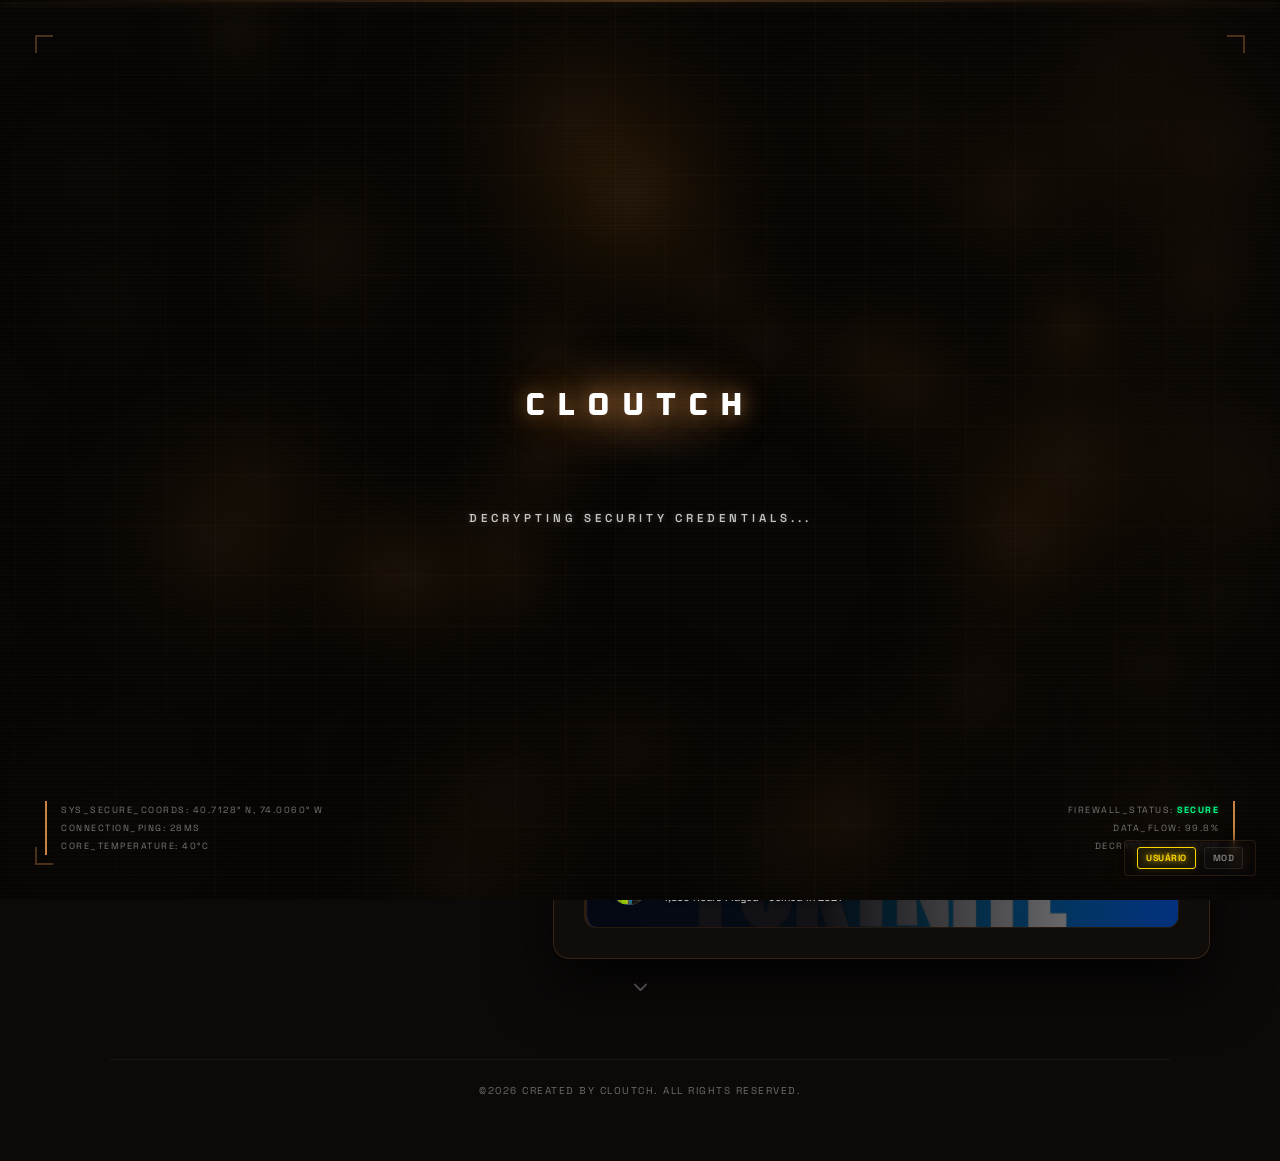
==== commit a34ac8e4: "gg" ====
--- a/Perfil/index.html
+++ b/Perfil/index.html
@@ -86,9 +86,7 @@
   <div class="vignette"></div>
 
   <audio id="bgAudio" loop preload="none">
-    <source
-      src="https://archive.org/download/dark-synthwave-pyl9yg/Cluster%20Buster%20-%20Dark%20Synthwave%20-%2012%20The%20Dead%20Next%20Door.mp3"
-      type="audio/mpeg">
+    <source src="audio/musica.mp3" type="audio/mpeg">
   </audio>
 
   <!-- Container Principal com Efeitos 3D -->
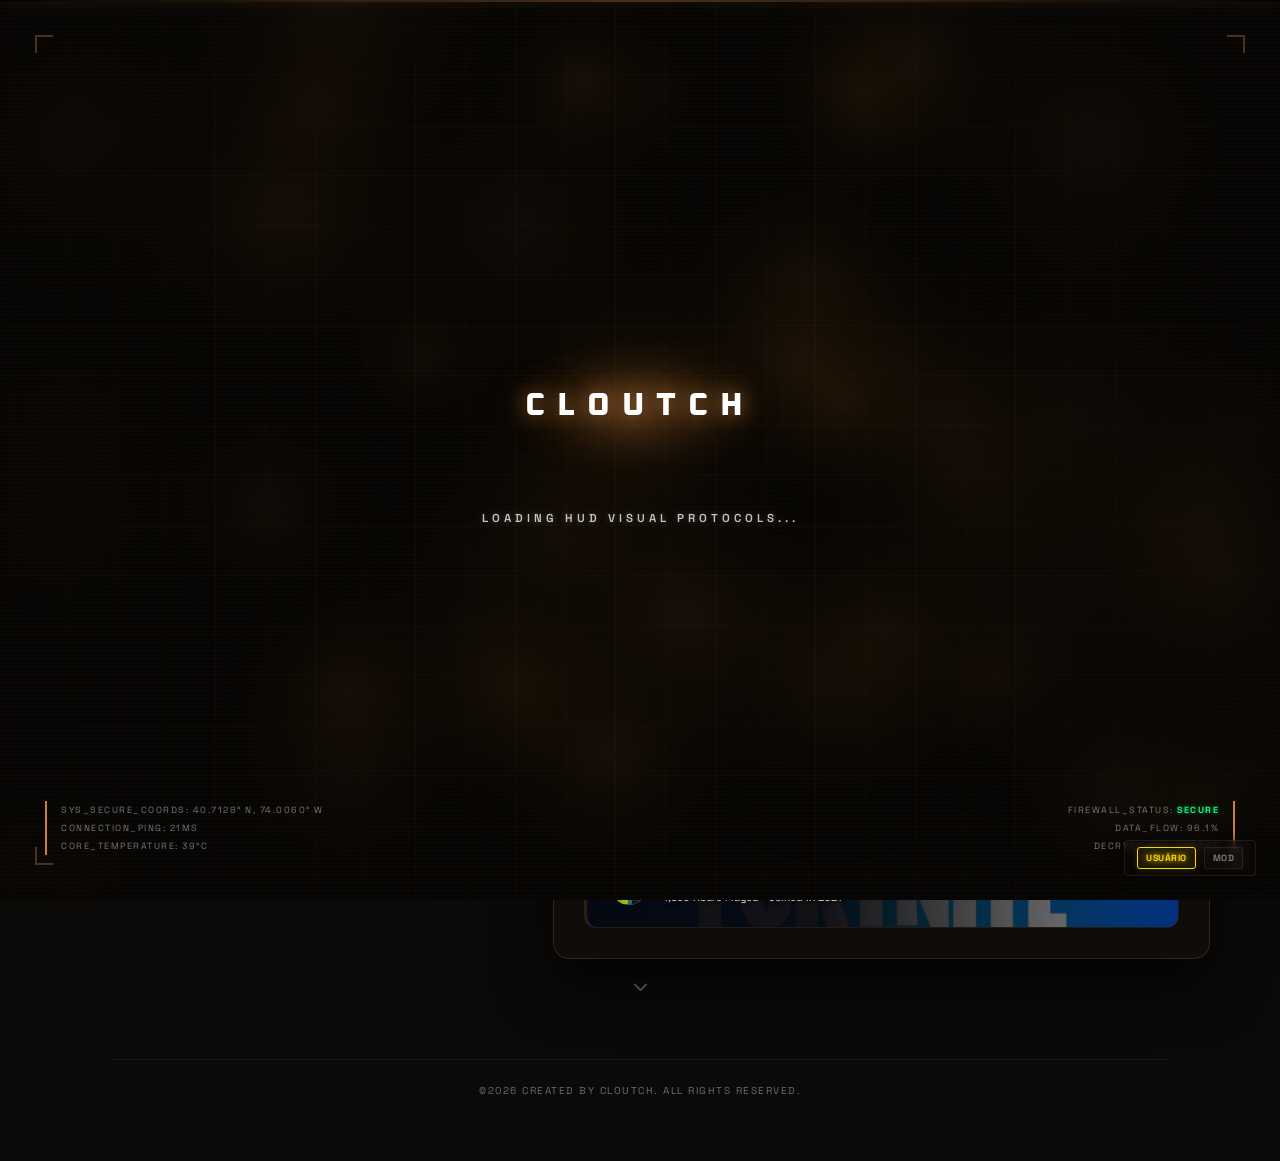
==== commit 3e1ecfce: "gg" ====
--- a/Perfil/index.html
+++ b/Perfil/index.html
@@ -269,7 +269,7 @@
                   </div>
                   <div class="lgc-info">
                     <div class="lgc-name">Mission Evo</div>
-                    <div class="lgc-meta">1,420 Hours Played &bull; Joined in 2025</div>
+                    <div class="lgc-meta">6,420 Hours Played &bull; Joined in 2025</div>
                   </div>
                   <div class="lgc-arrow"><i class="fas fa-chevron-right"></i></div>
                 </div>
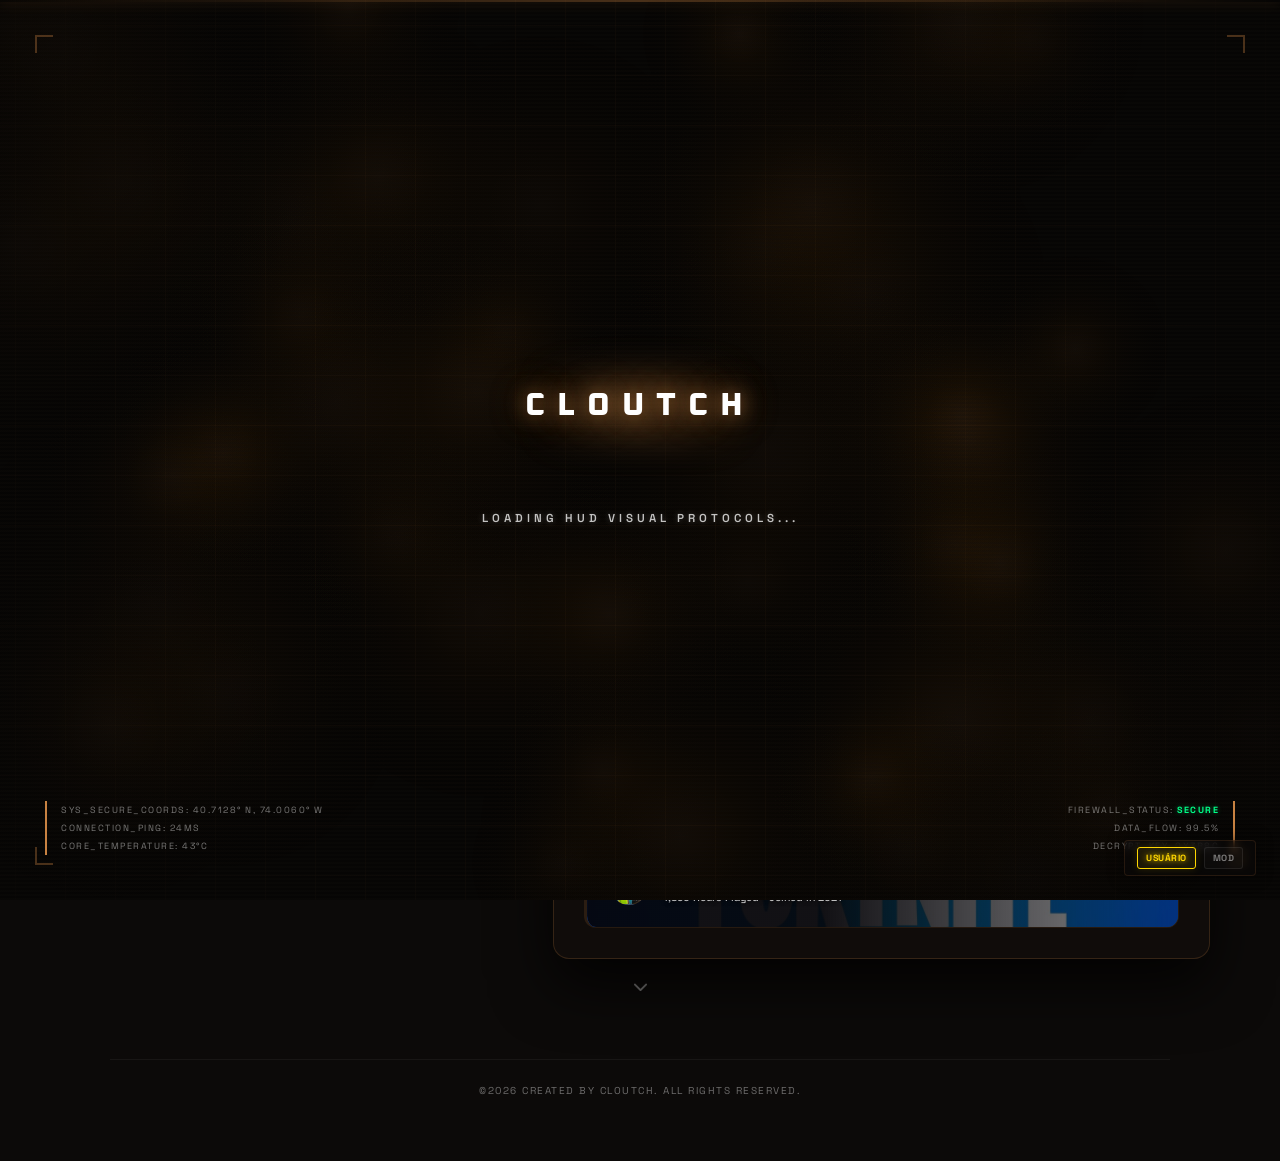
==== commit 6279e721: "gg" ====
--- a/Perfil/index.html
+++ b/Perfil/index.html
@@ -413,6 +413,10 @@
                         <span class="df-sm-lbl">EXT. RATE</span>
                         <span class="df-sm-val" id="dfExtractRate">39.8%</span>
                       </div>
+                      <div class="df-sm-item" id="dfOpLevelMiniItem" style="display: none;">
+                        <span class="df-sm-lbl">OP LEVEL</span>
+                        <span class="df-sm-val" id="dfOpLevelMiniVal" style="color: var(--orange);">Nível 60</span>
+                      </div>
                     </div>
                   </div>
 
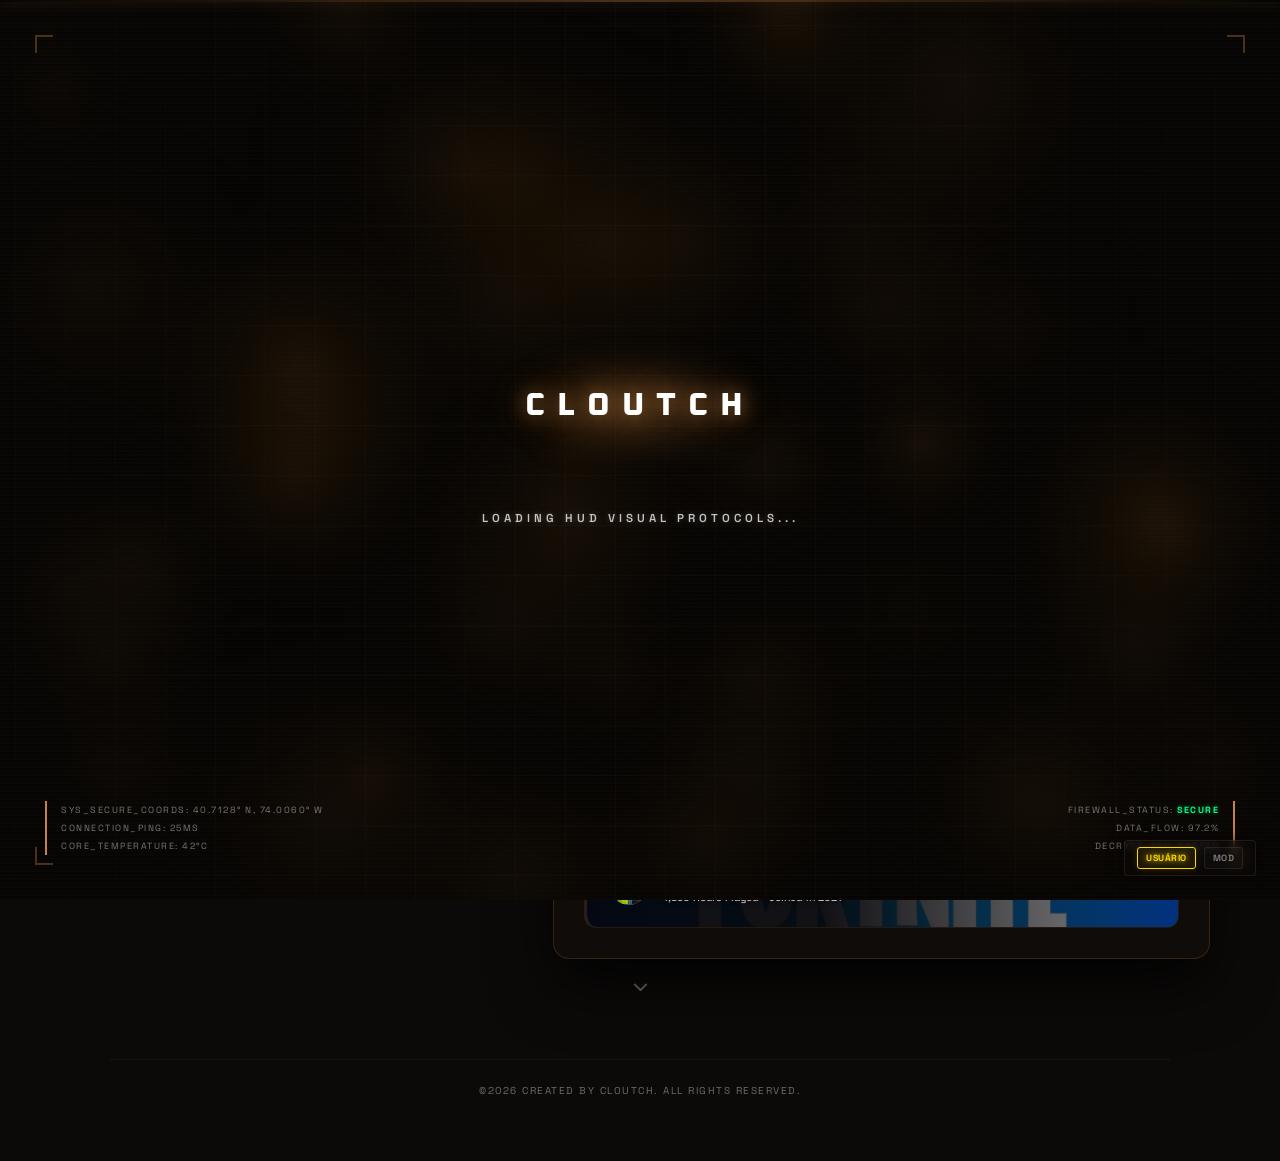
==== commit 9724e530: "gg" ====
--- a/Perfil/index.html
+++ b/Perfil/index.html
@@ -389,8 +389,8 @@
                     </div>
                   </div>
 
-                  <!-- Classificação & Mini Grid -->
-                  <div class="df-quick-stats-row">
+                  <!-- Full Stats Row (Delta Force & Rust Mobile) -->
+                  <div class="df-quick-stats-row" id="dfFullStatsRow">
                     <div class="df-rank-badge-card">
                       <span class="df-rb-label">BEST RANKING</span>
                       <div class="df-rb-title" id="dfRankTitle">DF Pinnacle 🌟 256</div>
@@ -413,14 +413,18 @@
                         <span class="df-sm-lbl">EXT. RATE</span>
                         <span class="df-sm-val" id="dfExtractRate">39.8%</span>
                       </div>
-                      <div class="df-sm-item" id="dfOpLevelMiniItem" style="display: none;">
-                        <span class="df-sm-lbl">OP LEVEL</span>
-                        <span class="df-sm-val" id="dfOpLevelMiniVal" style="color: var(--orange);">Nível 60</span>
-                      </div>
-                    </div>
-                  </div>
-
-                  <!-- Nível & Emblemas Equipados -->
+                    </div>
+                  </div>
+
+                  <!-- Card Exclusivo de Horas (Valorant, CS2, GTA V, Mission Evo, Fortnite) -->
+                  <div class="df-quick-stats-row" id="dfHoursOnlyRow" style="display: none;">
+                    <div class="df-hours-only-card">
+                      <span class="df-ho-label"><i class="far fa-clock"></i> HORAS JOGADAS</span>
+                      <div class="df-ho-val" id="dfHoursOnlyVal">6,358h</div>
+                    </div>
+                  </div>
+
+                  <!-- Nível & Emblemas Equipados (Delta Force & Rust Mobile) -->
                   <div class="df-equipped-section">
                     <div class="df-op-level-card">
                       <span class="df-op-lbl">OPERATION LEVEL</span>
--- a/Perfil/css/style.css
+++ b/Perfil/css/style.css
@@ -938,6 +938,53 @@
 .df-quick-stats-row {
   display: flex;
   gap: 16px;
+}
+
+.df-hours-only-card {
+  background: rgba(18, 14, 11, 0.75);
+  border: 1px solid var(--border);
+  border-left: 3.5px solid var(--primary);
+  border-radius: 10px;
+  padding: 12px 20px;
+  display: flex;
+  align-items: center;
+  justify-content: space-between;
+  width: 100%;
+  box-shadow: 0 6px 20px rgba(0, 0, 0, 0.4);
+  backdrop-filter: blur(8px);
+  -webkit-backdrop-filter: blur(8px);
+  transition: var(--transition);
+}
+
+.df-hours-only-card:hover {
+  border-color: rgba(200, 130, 66, 0.4);
+  box-shadow: 0 8px 25px rgba(200, 130, 66, 0.15);
+}
+
+.df-ho-label {
+  font-family: 'Space Grotesk', sans-serif;
+  font-size: 11px;
+  font-weight: 800;
+  color: var(--text-mid);
+  letter-spacing: 2px;
+  text-transform: uppercase;
+  display: flex;
+  align-items: center;
+  gap: 8px;
+}
+
+.df-ho-label i {
+  color: var(--primary);
+  font-size: 12px;
+}
+
+.df-ho-val {
+  font-family: 'Oxanium', sans-serif;
+  font-size: 22px;
+  font-weight: 900;
+  color: #ffffff;
+  text-shadow: 0 0 10px rgba(200, 130, 66, 0.5);
+  letter-spacing: 1px;
 }
 
 .df-rank-badge-card {
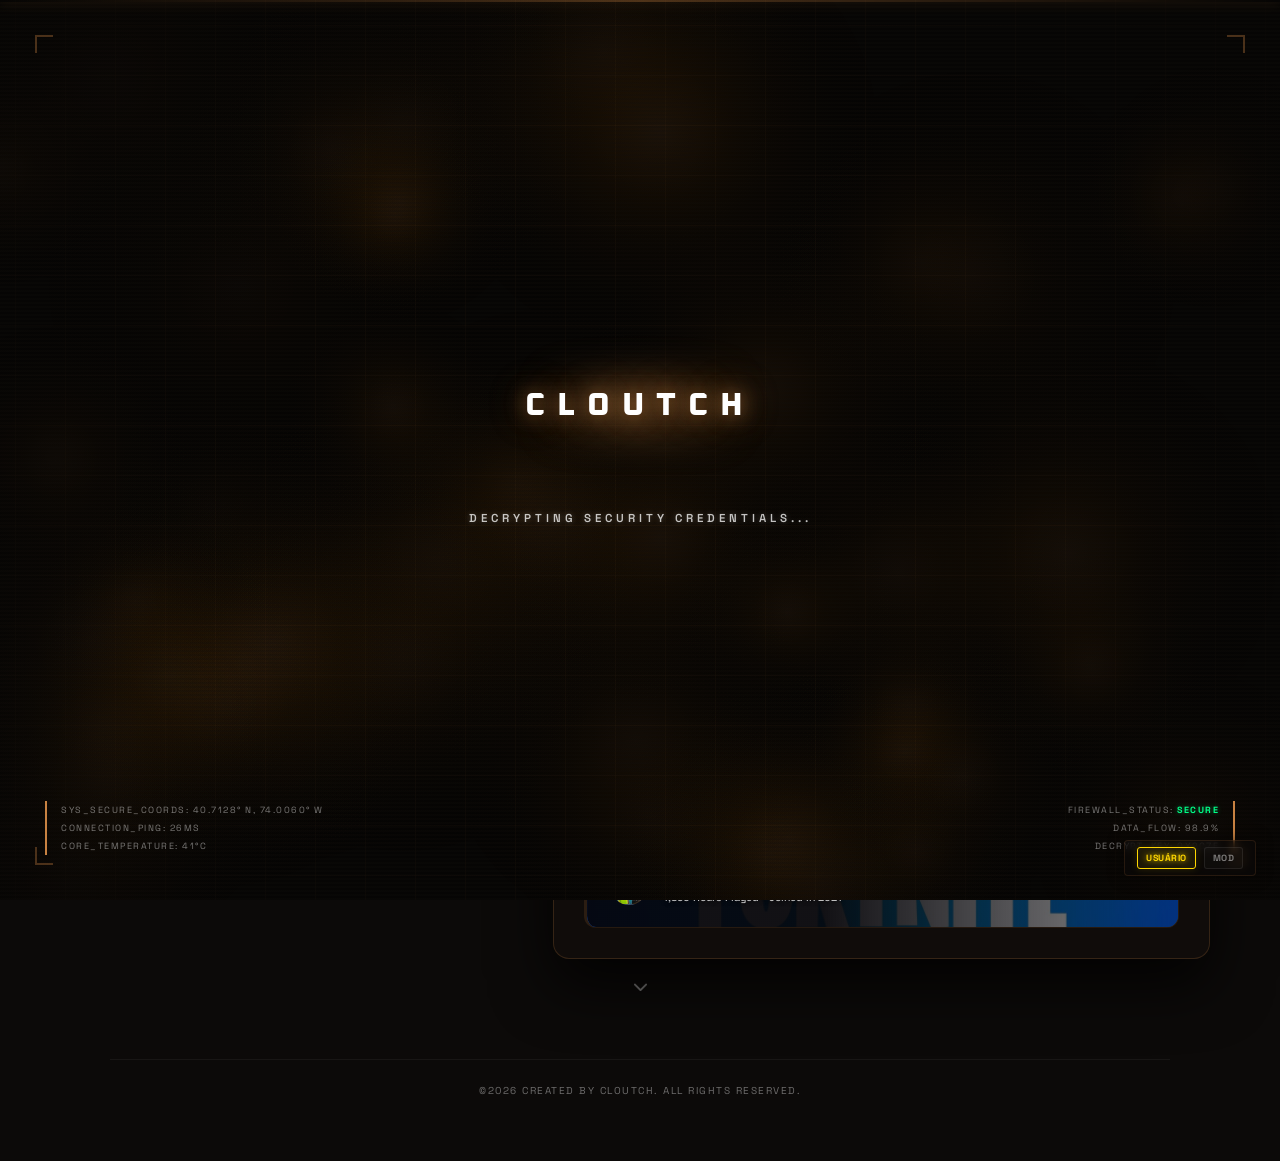
==== commit f6663df7: "gg" ====
--- a/Perfil/index.html
+++ b/Perfil/index.html
@@ -416,11 +416,20 @@
                     </div>
                   </div>
 
-                  <!-- Card Exclusivo de Horas (Valorant, CS2, GTA V, Mission Evo, Fortnite) -->
+                  <!-- Card Exclusivo de Horas Tático (Design HUD Compacto Premium) -->
                   <div class="df-quick-stats-row" id="dfHoursOnlyRow" style="display: none;">
-                    <div class="df-hours-only-card">
-                      <span class="df-ho-label"><i class="far fa-clock"></i> HORAS JOGADAS</span>
-                      <div class="df-ho-val" id="dfHoursOnlyVal">6,358h</div>
+                    <div class="df-hours-tactical-card">
+                      <div class="df-ht-left">
+                        <div class="df-ht-icon"><i class="far fa-clock"></i></div>
+                        <div class="df-ht-text">
+                          <span class="df-ht-label">TEMPO DE JOGO</span>
+                          <span class="df-ht-sub">REGISTRO MILITAR // CLOUTCH</span>
+                        </div>
+                      </div>
+                      <div class="df-ht-right">
+                        <span class="df-ht-val" id="dfHoursOnlyVal">450h</span>
+                        <div class="df-ht-status"><span class="pulse-green-dot"></span> REGISTRADO</div>
+                      </div>
                     </div>
                   </div>
 
--- a/Perfil/css/style.css
+++ b/Perfil/css/style.css
@@ -940,51 +940,107 @@
   gap: 16px;
 }
 
-.df-hours-only-card {
-  background: rgba(18, 14, 11, 0.75);
-  border: 1px solid var(--border);
-  border-left: 3.5px solid var(--primary);
+/* Card Tático Premium de Horas (Compacto e Elegante) */
+.df-hours-tactical-card {
+  background: linear-gradient(135deg, rgba(200, 130, 66, 0.08) 0%, rgba(12, 10, 9, 0.85) 100%);
+  border: 1px solid rgba(200, 130, 66, 0.3);
+  border-left: 4px solid var(--primary);
   border-radius: 10px;
-  padding: 12px 20px;
-  display: flex;
+  padding: 10px 18px;
+  display: inline-flex;
   align-items: center;
   justify-content: space-between;
-  width: 100%;
-  box-shadow: 0 6px 20px rgba(0, 0, 0, 0.4);
-  backdrop-filter: blur(8px);
-  -webkit-backdrop-filter: blur(8px);
+  gap: 28px;
+  max-width: 380px;
+  width: auto;
+  box-shadow: 0 8px 24px rgba(0, 0, 0, 0.6), inset 0 1px 1px rgba(255, 255, 255, 0.08);
+  backdrop-filter: blur(10px);
+  -webkit-backdrop-filter: blur(10px);
   transition: var(--transition);
 }
 
-.df-hours-only-card:hover {
-  border-color: rgba(200, 130, 66, 0.4);
-  box-shadow: 0 8px 25px rgba(200, 130, 66, 0.15);
-}
-
-.df-ho-label {
+.df-hours-tactical-card:hover {
+  border-color: var(--primary);
+  box-shadow: 0 10px 30px rgba(200, 130, 66, 0.25), inset 0 1px 1px rgba(255, 255, 255, 0.15);
+  transform: translateY(-2px);
+}
+
+.df-ht-left {
+  display: flex;
+  align-items: center;
+  gap: 12px;
+}
+
+.df-ht-icon {
+  width: 36px;
+  height: 36px;
+  border-radius: 8px;
+  background: rgba(200, 130, 66, 0.15);
+  border: 1px solid rgba(200, 130, 66, 0.35);
+  display: flex;
+  align-items: center;
+  justify-content: center;
+  color: var(--primary);
+  font-size: 15px;
+  box-shadow: 0 0 10px rgba(200, 130, 66, 0.2);
+}
+
+.df-ht-text {
+  display: flex;
+  flex-direction: column;
+}
+
+.df-ht-label {
   font-family: 'Space Grotesk', sans-serif;
   font-size: 11px;
-  font-weight: 800;
-  color: var(--text-mid);
-  letter-spacing: 2px;
+  font-weight: 850;
+  color: #ffffff;
+  letter-spacing: 1.5px;
   text-transform: uppercase;
-  display: flex;
-  align-items: center;
-  gap: 8px;
-}
-
-.df-ho-label i {
-  color: var(--primary);
-  font-size: 12px;
-}
-
-.df-ho-val {
+}
+
+.df-ht-sub {
+  font-size: 8.5px;
+  color: var(--text-dim);
+  letter-spacing: 0.8px;
+  margin-top: 1px;
+}
+
+.df-ht-right {
+  display: flex;
+  flex-direction: column;
+  align-items: flex-end;
+}
+
+.df-ht-val {
   font-family: 'Oxanium', sans-serif;
   font-size: 22px;
   font-weight: 900;
-  color: #ffffff;
-  text-shadow: 0 0 10px rgba(200, 130, 66, 0.5);
+  color: var(--orange);
+  text-shadow: 0 0 12px rgba(255, 140, 0, 0.4);
   letter-spacing: 1px;
+  line-height: 1;
+}
+
+.df-ht-status {
+  display: flex;
+  align-items: center;
+  gap: 5px;
+  font-family: 'Space Grotesk', sans-serif;
+  font-size: 8.5px;
+  font-weight: 700;
+  color: var(--green);
+  letter-spacing: 1px;
+  margin-top: 4px;
+}
+
+.pulse-green-dot {
+  width: 5px;
+  height: 5px;
+  border-radius: 50%;
+  background: var(--green);
+  box-shadow: 0 0 6px var(--green);
+  animation: redDotPulse 1.8s infinite ease-in-out;
 }
 
 .df-rank-badge-card {
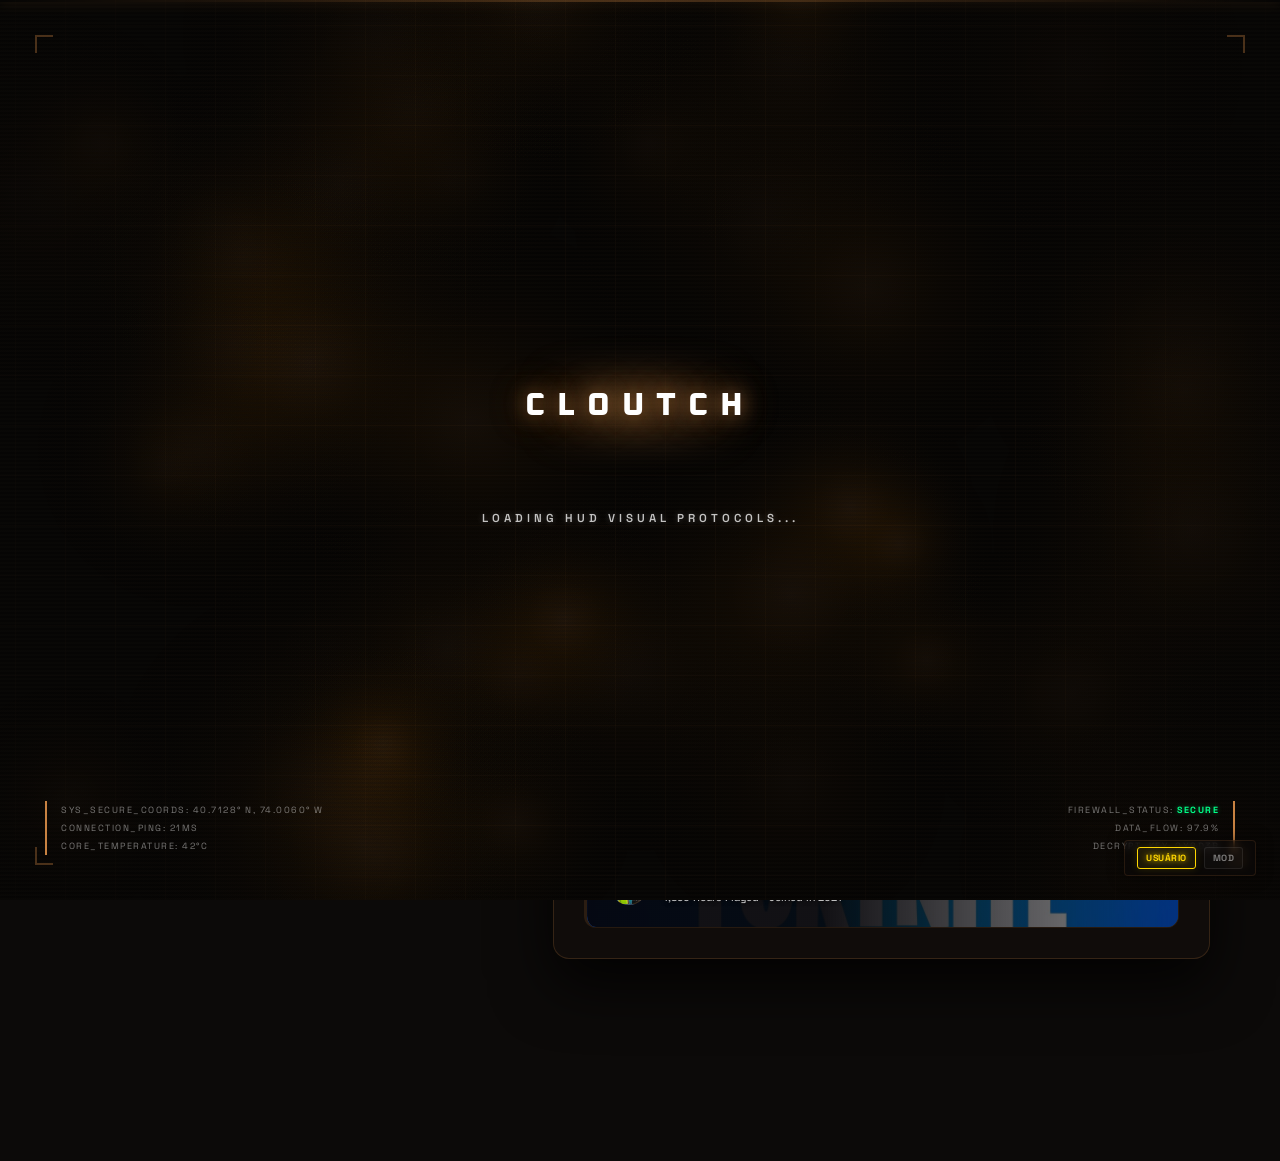
==== commit d5ec6a0a: "gg" ====
--- a/Perfil/index.html
+++ b/Perfil/index.html
@@ -74,8 +74,8 @@
     </div>
   </div>
 
-  <!-- Background Video (Optimized for instant page load) -->
-  <video id="video-background" autoplay loop muted playsinline preload="none">
+  <!-- Background Video (Optimized for instant page load & mobile playback) -->
+  <video id="video-background" autoplay loop muted playsinline webkit-playsinline preload="metadata">
     <source id="video-source" src="img/Videos/deltaforce.mp4" type="video/mp4">
   </video>
 
@@ -469,7 +469,7 @@
                       <div class="hud-corner bottom-left"></div>
                       <div class="hud-corner bottom-right"></div>
 
-                      <video id="gameplayVideo" autoplay loop muted playsinline preload="none">
+                      <video id="gameplayVideo" autoplay loop muted playsinline webkit-playsinline preload="metadata">
                         <source id="gameplayVideoSource" src="img/Videos/deltaforce.mp4" type="video/mp4">
                         Seu navegador não suporta vídeos HTML5.
                       </video>
--- a/Perfil/css/style.css
+++ b/Perfil/css/style.css
@@ -4066,4 +4066,195 @@
 
 img {
   content-visibility: auto;
+}
+
+/* ═══════════════════════════════════════════════════
+   RESPONSIVIDADE MOBILE COMPLETA (SEM CORTE DE TELA)
+   ═══════════════════════════════════════════════════ */
+html,
+body {
+  overflow-x: hidden;
+  max-width: 100%;
+}
+
+@media (max-width: 768px) {
+  .container {
+    padding: 10px 8px;
+    width: 100%;
+    max-width: 100%;
+    overflow-x: hidden;
+  }
+
+  .df-profile-layout {
+    grid-template-columns: 1fr !important;
+    gap: 16px;
+    width: 100%;
+  }
+
+  .df-profile-char {
+    justify-content: center;
+    width: 100%;
+    order: -1;
+  }
+
+  .char-hud-frame {
+    width: 160px;
+  }
+
+  .char-image-container {
+    height: 180px;
+  }
+
+  .df-quick-stats-row {
+    flex-direction: column;
+    width: 100%;
+    gap: 12px;
+  }
+
+  .df-rank-badge-card {
+    width: 100%;
+  }
+
+  .df-stats-mini-grid {
+    width: 100%;
+    grid-template-columns: 1fr 1fr;
+    gap: 8px;
+  }
+
+  .df-equipped-section {
+    flex-direction: column;
+    align-items: stretch;
+    gap: 10px;
+    width: 100%;
+  }
+
+  .df-op-level-card {
+    width: 100%;
+    flex-direction: row;
+    justify-content: space-between;
+    align-items: center;
+    padding: 8px 14px;
+  }
+
+  .df-op-lbl {
+    margin-bottom: 0;
+  }
+
+  .df-equipped-emblems {
+    width: 100%;
+  }
+
+  .df-ee-grid {
+    flex-wrap: wrap;
+    gap: 6px;
+    justify-content: flex-start;
+    width: 100%;
+  }
+
+  .df-ee-slot {
+    width: 36px;
+    height: 36px;
+  }
+
+  .df-hours-tactical-card {
+    width: 100%;
+    max-width: 100%;
+    padding: 10px 12px;
+    gap: 12px;
+    box-sizing: border-box;
+  }
+
+  .df-ht-val {
+    font-size: 19px;
+  }
+
+  .df-playstyle-card {
+    width: 100%;
+    padding: 12px;
+    box-sizing: border-box;
+  }
+
+  .playstyle-header {
+    flex-wrap: wrap;
+    gap: 6px;
+  }
+
+  .playstyle-header-title {
+    font-size: 10px;
+    word-break: break-word;
+  }
+
+  .gameplay-video-screen {
+    height: auto;
+    max-height: 200px;
+    aspect-ratio: 16 / 9;
+    width: 100%;
+  }
+
+  .hud-tab-header,
+  .hud-tabs-navigation {
+    flex-wrap: wrap;
+    gap: 6px;
+  }
+
+  .hud-tab-btn {
+    padding: 8px 12px;
+    font-size: 10px;
+  }
+
+  .hud-header-title,
+  #profileHeader,
+  #detailsHeader,
+  #conquistasHeader {
+    font-size: 11px !important;
+    word-break: break-word;
+    overflow-wrap: break-word;
+  }
+
+  .hud-lang-switcher {
+    top: 8px;
+    right: 8px;
+    padding: 3px 6px;
+  }
+}
+
+@media (max-width: 480px) {
+  .df-ht-label {
+    font-size: 9.5px;
+    letter-spacing: 1px;
+  }
+
+  .df-ht-sub {
+    font-size: 7.5px;
+  }
+
+  .df-ht-val {
+    font-size: 17px;
+  }
+
+  .df-ee-grid {
+    gap: 4px;
+  }
+
+  .df-ee-slot {
+    width: 32px;
+    height: 32px;
+  }
+
+  .df-stats-mini-grid {
+    grid-template-columns: 1fr 1fr;
+    gap: 6px;
+  }
+
+  .df-sm-item {
+    padding: 6px 8px;
+  }
+
+  .df-sm-lbl {
+    font-size: 6.5px;
+  }
+
+  .df-sm-val {
+    font-size: 10px;
+  }
 }
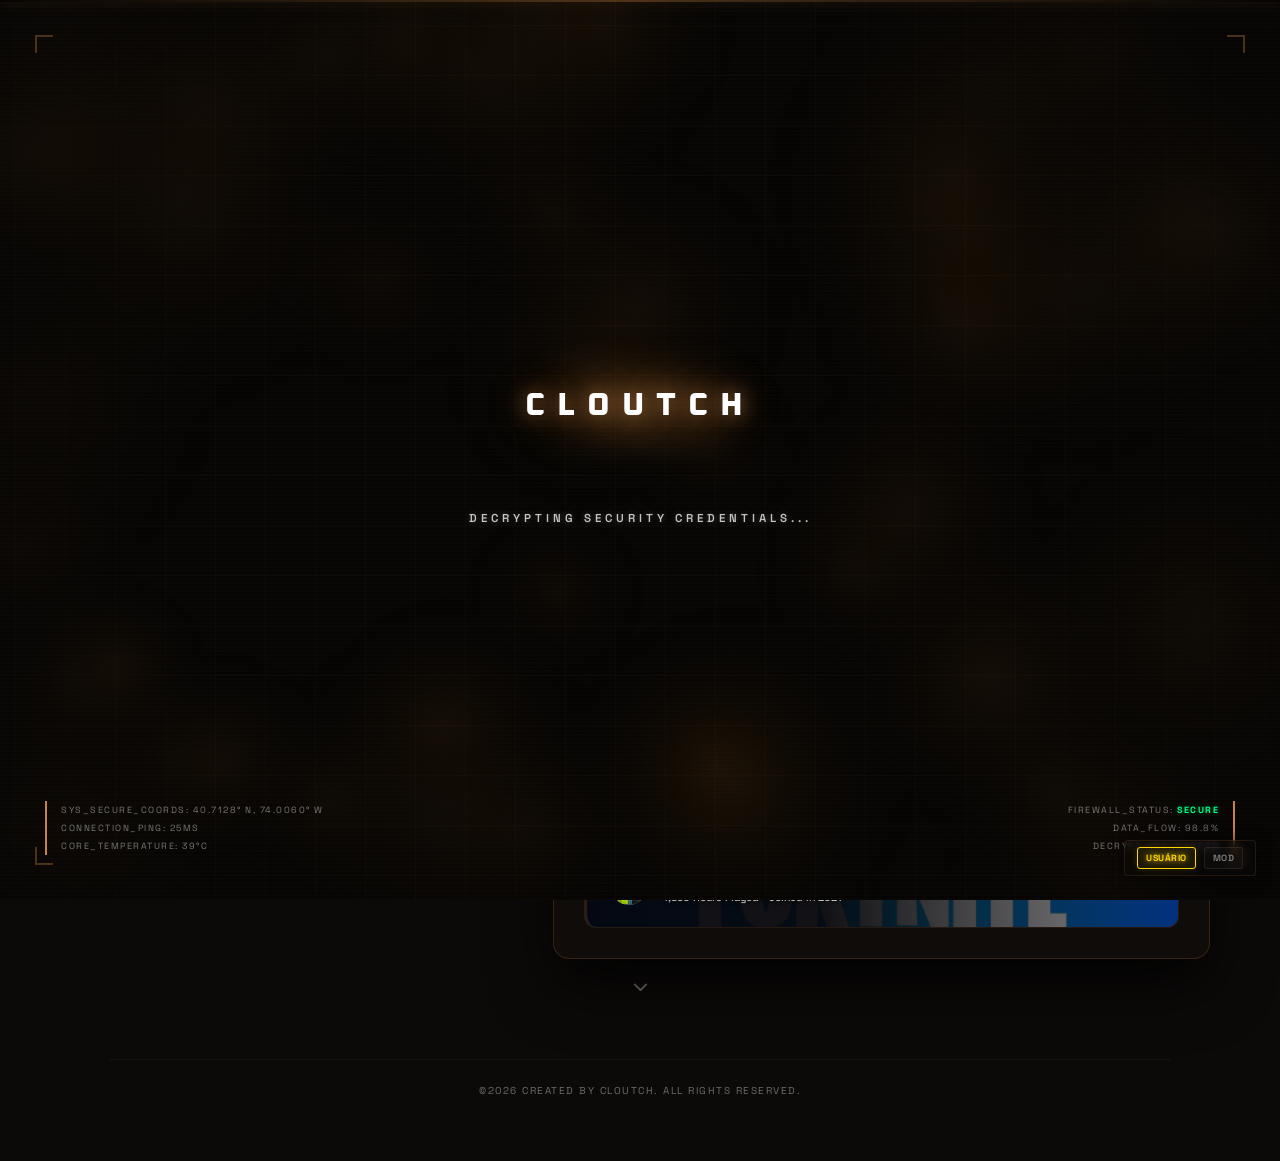
==== commit b75bcfa9: "gg" ====
--- a/Perfil/index.html
+++ b/Perfil/index.html
@@ -463,13 +463,13 @@
                     </div>
 
                     <!-- Gameplay 4K Video Screen Container -->
-                    <div class="gameplay-video-screen" id="gameplayVideoContainer">
+                    <div class="gameplay-video-screen" id="gameplayVideoContainer" style="cursor: pointer;">
                       <div class="hud-corner top-left"></div>
                       <div class="hud-corner top-right"></div>
                       <div class="hud-corner bottom-left"></div>
                       <div class="hud-corner bottom-right"></div>
 
-                      <video id="gameplayVideo" autoplay loop muted playsinline webkit-playsinline preload="metadata">
+                      <video id="gameplayVideo" autoplay loop muted playsinline webkit-playsinline preload="auto">
                         <source id="gameplayVideoSource" src="img/Videos/deltaforce.mp4" type="video/mp4">
                         Seu navegador não suporta vídeos HTML5.
                       </video>
@@ -479,6 +479,12 @@
                         <div class="vho-status">
                           <i class="fas fa-play-circle"></i> <span id="vhoGameTitle">DELTA FORCE 4K GAMEPLAY</span>
                         </div>
+                      </div>
+
+                      <!-- Overlay Central para Celulares (Poco X6 Pro / Xiaomi / Android) -->
+                      <div class="mobile-play-btn-overlay" id="mobilePlayBtnOverlay" style="display: none;">
+                        <div class="mpb-circle"><i class="fas fa-play"></i></div>
+                        <span class="mpb-text">TOCAR VÍDEO</span>
                       </div>
                     </div>
 
--- a/Perfil/css/style.css
+++ b/Perfil/css/style.css
@@ -1013,13 +1013,14 @@
 }
 
 .df-ht-val {
-  font-family: 'Oxanium', sans-serif;
-  font-size: 22px;
-  font-weight: 900;
-  color: var(--orange);
-  text-shadow: 0 0 12px rgba(255, 140, 0, 0.4);
+  font-family: 'Space Grotesk', 'Oxanium', sans-serif;
+  font-size: 14px;
+  font-weight: 750;
+  color: var(--text-mid);
   letter-spacing: 1px;
-  line-height: 1;
+  line-height: 1.2;
+  text-transform: uppercase;
+  text-shadow: none;
 }
 
 .df-ht-status {
@@ -1029,18 +1030,33 @@
   font-family: 'Space Grotesk', sans-serif;
   font-size: 8.5px;
   font-weight: 700;
-  color: var(--green);
+  color: var(--primary);
   letter-spacing: 1px;
   margin-top: 4px;
 }
 
-.pulse-green-dot {
+.pulse-green-dot,
+.pulse-primary-dot {
   width: 5px;
   height: 5px;
   border-radius: 50%;
-  background: var(--green);
-  box-shadow: 0 0 6px var(--green);
-  animation: redDotPulse 1.8s infinite ease-in-out;
+  background: var(--primary);
+  box-shadow: 0 0 6px var(--primary);
+  animation: primaryDotPulse 1.8s infinite ease-in-out;
+}
+
+@keyframes primaryDotPulse {
+
+  0%,
+  100% {
+    opacity: 1;
+    transform: scale(1);
+  }
+
+  50% {
+    opacity: 0.4;
+    transform: scale(0.75);
+  }
 }
 
 .df-rank-badge-card {
@@ -1163,7 +1179,9 @@
 
 .df-ee-grid {
   display: flex;
-  gap: 5px;
+  flex-wrap: wrap;
+  gap: 6px;
+  align-items: center;
 }
 
 .df-ee-slot {
@@ -1315,6 +1333,55 @@
 .gameplay-video-screen video.fit-contain {
   object-fit: contain !important;
   background: #050404;
+}
+
+/* Botão Play Overlay para Celulares (Poco X6 Pro / Xiaomi / Android) */
+.mobile-play-btn-overlay {
+  position: absolute;
+  top: 50%;
+  left: 50%;
+  transform: translate(-50%, -50%);
+  display: flex;
+  flex-direction: column;
+  align-items: center;
+  gap: 8px;
+  background: rgba(12, 10, 9, 0.85);
+  border: 1.5px solid var(--primary);
+  border-radius: 10px;
+  padding: 12px 20px;
+  z-index: 10;
+  cursor: pointer;
+  backdrop-filter: blur(8px);
+  -webkit-backdrop-filter: blur(8px);
+  box-shadow: 0 0 20px rgba(200, 130, 66, 0.4);
+  transition: var(--transition);
+}
+
+.mobile-play-btn-overlay:hover,
+.mobile-play-btn-overlay:active {
+  background: rgba(200, 130, 66, 0.25);
+  transform: translate(-50%, -50%) scale(1.05);
+}
+
+.mpb-circle {
+  width: 38px;
+  height: 38px;
+  border-radius: 50%;
+  background: var(--primary);
+  color: #000000;
+  display: flex;
+  align-items: center;
+  justify-content: center;
+  font-size: 15px;
+  box-shadow: 0 0 12px var(--primary);
+}
+
+.mpb-text {
+  font-family: 'Space Grotesk', sans-serif;
+  font-size: 9.5px;
+  font-weight: 850;
+  color: #ffffff;
+  letter-spacing: 1.5px;
 }
 
 .gameplay-video-screen .hud-corner {
@@ -4165,7 +4232,8 @@
   }
 
   .df-ht-val {
-    font-size: 19px;
+    font-size: 13px;
+    color: var(--text-mid);
   }
 
   .df-playstyle-card {
